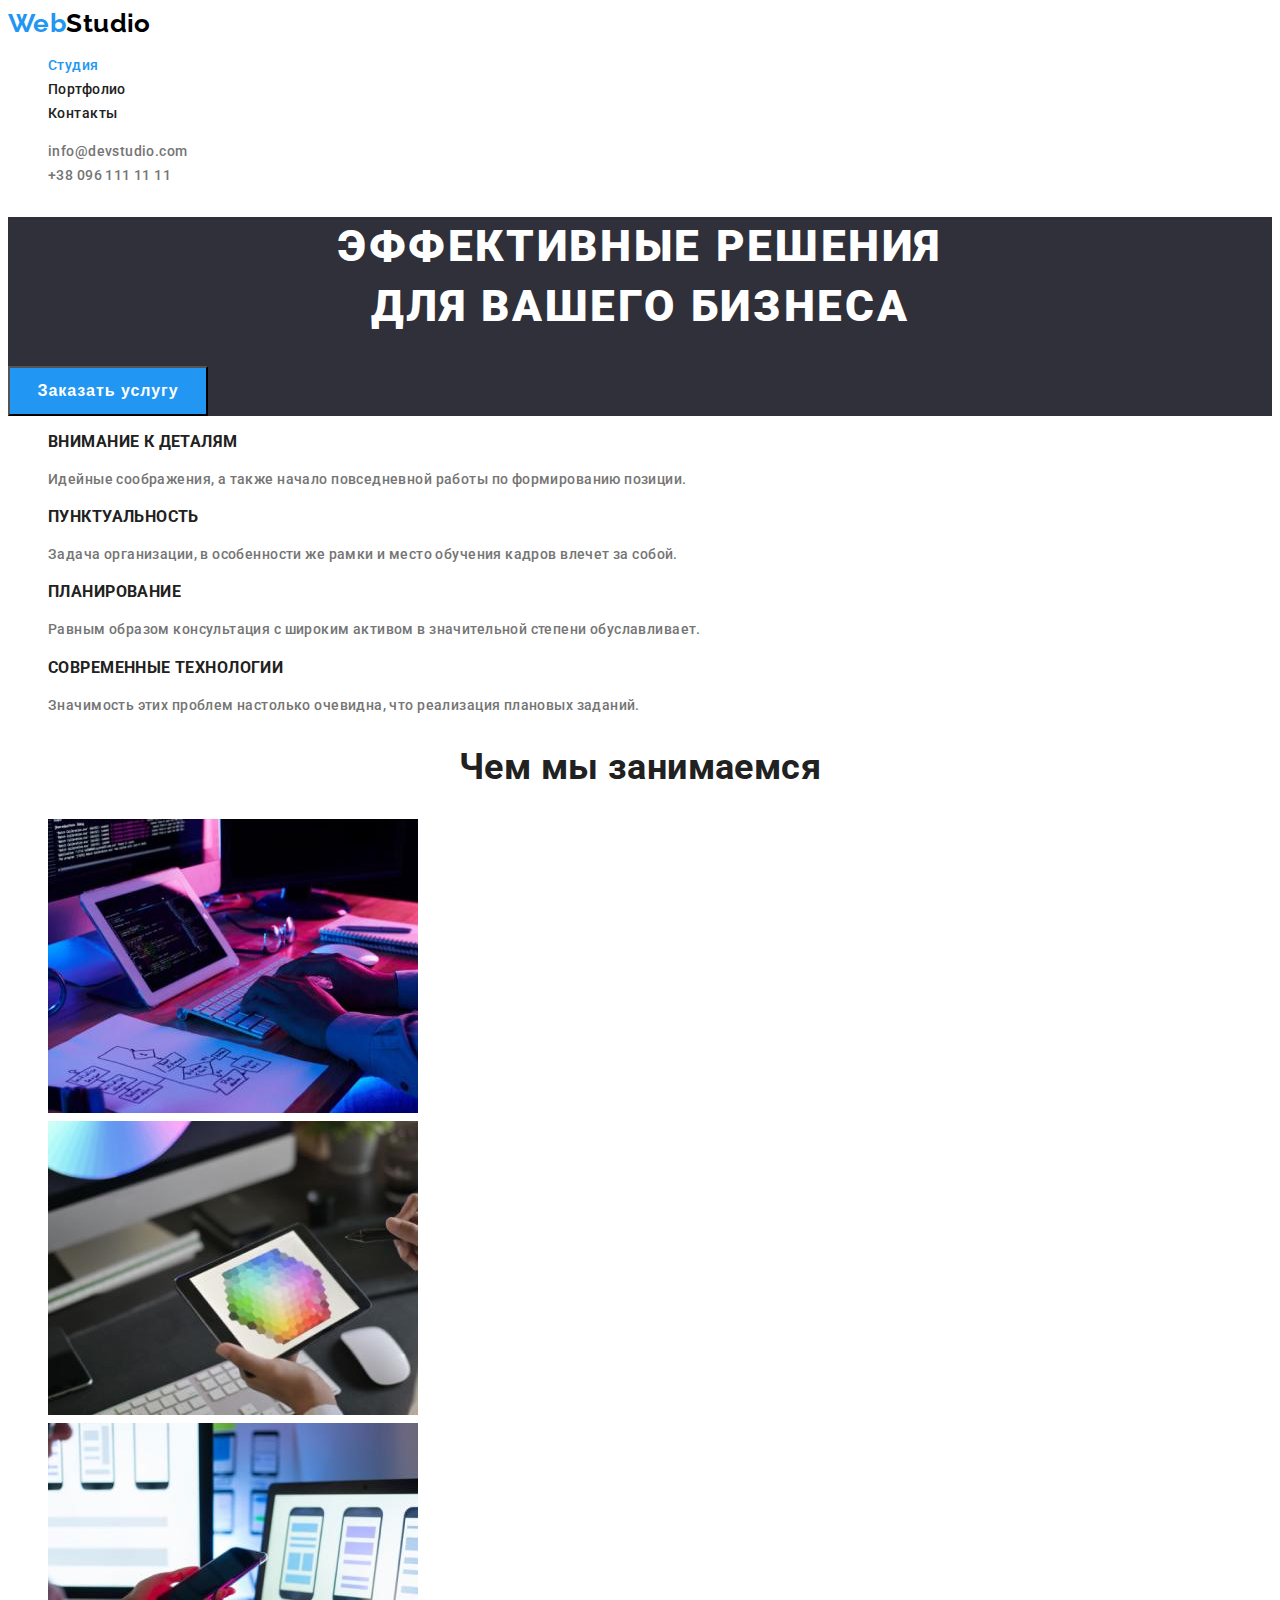
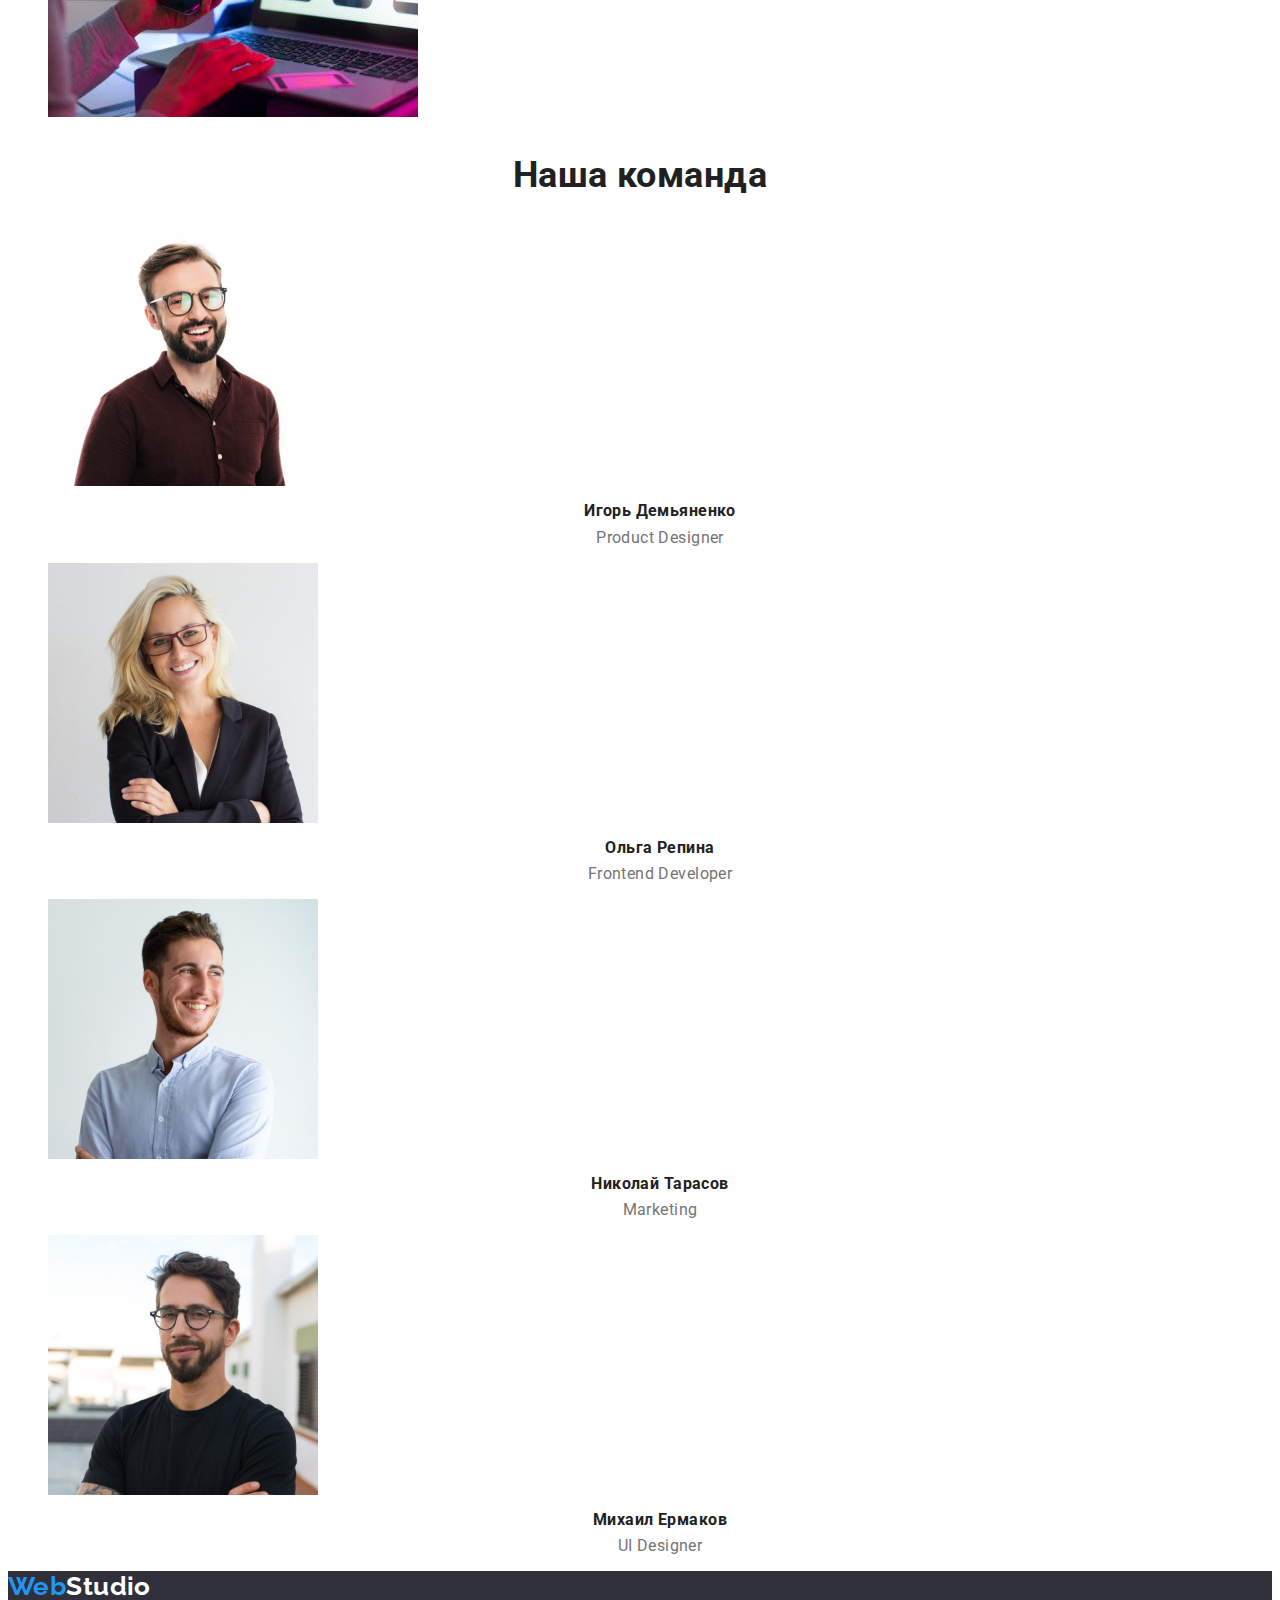
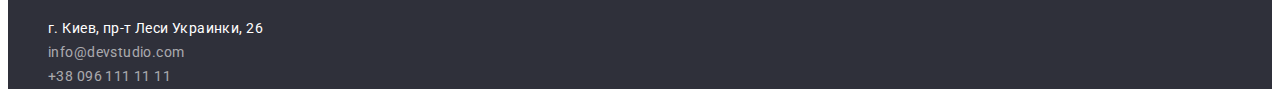
==== index.html @ 06930be5 "Added files from previous work" ====
<!DOCTYPE html>
<html lang="en">

<head>
    <meta charset="UTF-8" />
    <meta name="viewport" content="width=device-width, initial-scale=1.0"/>
    <title>Студия</title>
    <link rel="preconnect" href="https://fonts.googleapis.com">
    <link rel="preconnect" href="https://fonts.gstatic.com" crossorigin>
    <link href="https://fonts.googleapis.com/css2?family=Raleway:wght@700&family=Roboto:wght@400;500;700;900&display=swap"
        rel="stylesheet">
    <link rel="stylesheet" href="./css/styles.css" />
</head>

<body>
    <!-- Шапка сайта -->
    <header>
        <nav>
            <a href="./index.html" class="logo"><span class="first-part">Web</span>Studio</a>
    
    
            <ul class="list">
                <li><a href="./index.html" class="site-nav link current">Студия</a></li>
                <li> <a href="./portfolio.html" class="site-nav link">Портфолио</a></li>
                <li><a href="#" class="site-nav link">Контакты</a></li>
            </ul>
        </nav>
        <ul class="list">
            <li><a href="mailto:info@devstudio.com" class="link contacts">info@devstudio.com</a></li>
            <li><a href="tel:+380961111111" class="link contacts">+38 096 111 11 11</a></li>
        </ul>
    </header>

    <main>
        <!-- Заказать услугу -->
        <section class="hero">
            <h1 class="hero-title">Эффективные решения<br>для вашего бизнеса</h1>
            <button type="button" class="hero-button">Заказать услугу</button>
        </section>

        <!-- Преимущества -->
        <section>
            <h2 hidden class="section-title">Наши преимущества </h2>
            <ul class="list">
                <li>
                    <h3 class="benefit-title">Внимание к деталям</h3>
                    <p>
                        Идейные соображения, а также начало повседневной работы по формированию позиции.
                    </p>
                </li>
                <li>
                    <h3 class="benefit-title">Пунктуальность</h3>
                    <p>
                        Задача организации, в особенности же рамки и место обучения кадров влечет за собой.
                    </p>
                </li>
                <li>
                    <h3 class="benefit-title">Планирование</h3>
                    <p>
                        Равным образом консультация с широким активом в значительной степени обуславливает.
                    </p>
                </li>
                <li>
                    <h3 class="benefit-title">Современные технологии</h3>
                    <p>
                        Значимость этих проблем настолько очевидна, что реализация плановых заданий.
                    </p>
                </li>
            </ul>
        </section>

        <!-- Чем мы занимаемся -->
        <section>
            <h2 class="section-title">Чем мы занимаемся</h2>
            <ul class="list">
                <li>
                    <img src="./images/tablet.jpg" alt="Tablet and keyboard" width="370" />
                </li>
                <li>
                    <img src="./images/iphone.jpg" alt="Iphone and laptop" width="370" />
                </li>
                <li>
                    <img src="./images/ipad.jpg" alt="Ipad and pensil" width="370" />
                </li>
            </ul>
        </section>

        <!-- Наша команда -->
        <section>
            <h2 class="section-title">Наша команда</h2>
            <ul class="list">
                <li>
                    <img src="./images/ihor.jpg" alt="Product Designer" width="270"/>
                    <h3 class="teammate-title">Игорь Демьяненко</h3>
                    <p class="teammate-position">
                        Product Designer
                    </p>
                </li>
                <li>
                    <img src="./images/olha.jpg" alt="Frontend Developer" width="270"/>
                    <h3 class="teammate-title">Ольга Репина</h3>
                    <p class="teammate-position">
                        Frontend Developer
                    </p>
                </li>
                <li>
                    <img src="./images/nylolay.jpg" alt="Marketing" width="270"/>
                    <h3 class="teammate-title">Николай Тарасов</h3>
                    <p class="teammate-position">
                        Marketing
                    </p>
                </li>
                <li>
                    <img src="./images/mykhailo.jpg" alt="UI Designer" width="270"/>
                    <h3 class="teammate-title">Михаил Ермаков</h3>
                    <p class="teammate-position">
                        UI Designer
                    </p>
                </li>
            </ul>
        </section>
    </main>

    <!-- Футер -->
    <footer class="footer">
        <a href="./index.html" class="logo footer-logo"><span class="first-part">Web</span>Studio</a>
        <address>
            <ul class="list">
                <li><a href="https://goo.gl/maps/6iYoXaCGqueHrKsz9" target="_blank" rel="noreferrer noopener"
                        class="footer-address">г. Киев, пр-т Леси Украинки, 26</a></li>
                <li><a href="mailto:info@devstudio.com" class="link footer-contacts">info@devstudio.com</a></li>
                <li><a href="tel:+380961111111" class="link footer-contacts">+38 096 111 11 11</a></li>
            </ul>
        </address>
    </footer>
</body>
</html>
---- css/styles.css ----
:root {
  --primary-text-color: #757575;
  --title-text-color: #212121;
  --accent-color: #2196f3;
  --primary-white-color: #ffffff;
  --primary-black-color: #000000;
  --hero-footer-background: #2f303a;
  --main-titles-color: #212121;
}

body {
  background-color: var(--primary-white-color);
  color: var(--primary-text-color);
  font-family: Roboto, sans-serif;
  font-weight: 500;
  letter-spacing: 0.03em;
  font-size: 14px;
  line-height: 1.71;
}

/* Logo */

.logo {
  color: var(--primary-black-color);
  font-family: Raleway, sans-serif;
  font-weight: 700;
  font-size: 26px;
  line-height: 1.19;
  text-decoration: none;
}

.first-part {
  color: var(--accent-color);
}

/* Site nav */

.site-nav {
  color: var(--title-text-color);
  font-weight: 500;
  line-height: 1.33;
  text-decoration: none;
}

.link {
  text-decoration: none;
}

.link:hover,
.link:focus {
  color: var(--accent-color);
}

.link.current {
  color: var(--accent-color);
}

.list {
  list-style: none;
}

.contacts {
  color: var(--primary-text-color);
  line-height: 1.14;
}

/* Hero */

.hero {
  background-color: var(--hero-footer-background);
}

.hero-title {
  color: var(--primary-white-color);
  font-weight: 900;
  font-size: 44px;
  line-height: 1.36;
  text-align: center;
  letter-spacing: 0.06em;
  text-transform: uppercase;
}

.hero-button {
  background-color: var(--accent-color);
  color: var(--primary-white-color);
  margin: 0 auto;
  min-width: 200px;
  height: 50px;
  left: 700px;
  top: 430px;
  font-weight: 700;
  font-size: 16px;
  line-height: 1.87;
  align-items: center;
  letter-spacing: 0.06em;
  cursor: pointer;
}

/* Section */

.section-title {
  color: var(--main-titles-color);

  font-weight: 700;
  font-size: 36px;
  line-height: 1.16;
  text-align: center;
}

.section-description {
  font-size: 36px;
  line-height: 1.39;
}

.benefit-title {
  font-weight: 700;
  line-height: 1.14;
  text-transform: uppercase;
  color: var(--main-titles-color);
}

.teammate-title {
  font-size: 16px;
  line-height: 1.19px;
  text-align: center;
  color: var(--main-titles-color);
}

.teammate-position {
  font-weight: 400;
  font-size: 16px;
  line-height: 1.19;
  text-align: center;
}

/* Portfolio */

/* Cards filter buttons */
.filter-buttons {
  color: var(--title-text-color);
  background-color: var(--primary-white-color);
  font-size: 16px;
  line-height: 1.63;
  cursor: pointer;
}

.filter-buttons:hover,
.filter-buttons:focus {
  background-color: var(--accent-color);
  color: var(--primary-white-color);
}

/* Cards */

.cards-header {
  color: var(--title-text-color);
  font-weight: 700;
  font-size: 18px;
  line-height: 2;
  letter-spacing: 0.06em;
}

.cards-description {
  color: var(--primary-text-color);
  font-weight: 400;
  font-size: 16px;
  line-height: 1.87;
}

/* Footer */

.footer {
  background-color: var(--hero-footer-background);
}

.footer-logo {
  color: var(--primary-white-color);
}

.footer-address {
  color: var(--primary-white-color);
  font-weight: 400;
  font-style: normal;
  text-decoration: none;
}

.footer-contacts {
  color: rgba(255, 255, 255, 0.6);
  font-weight: 400;
  text-decoration: none;
  font-style: normal;
}
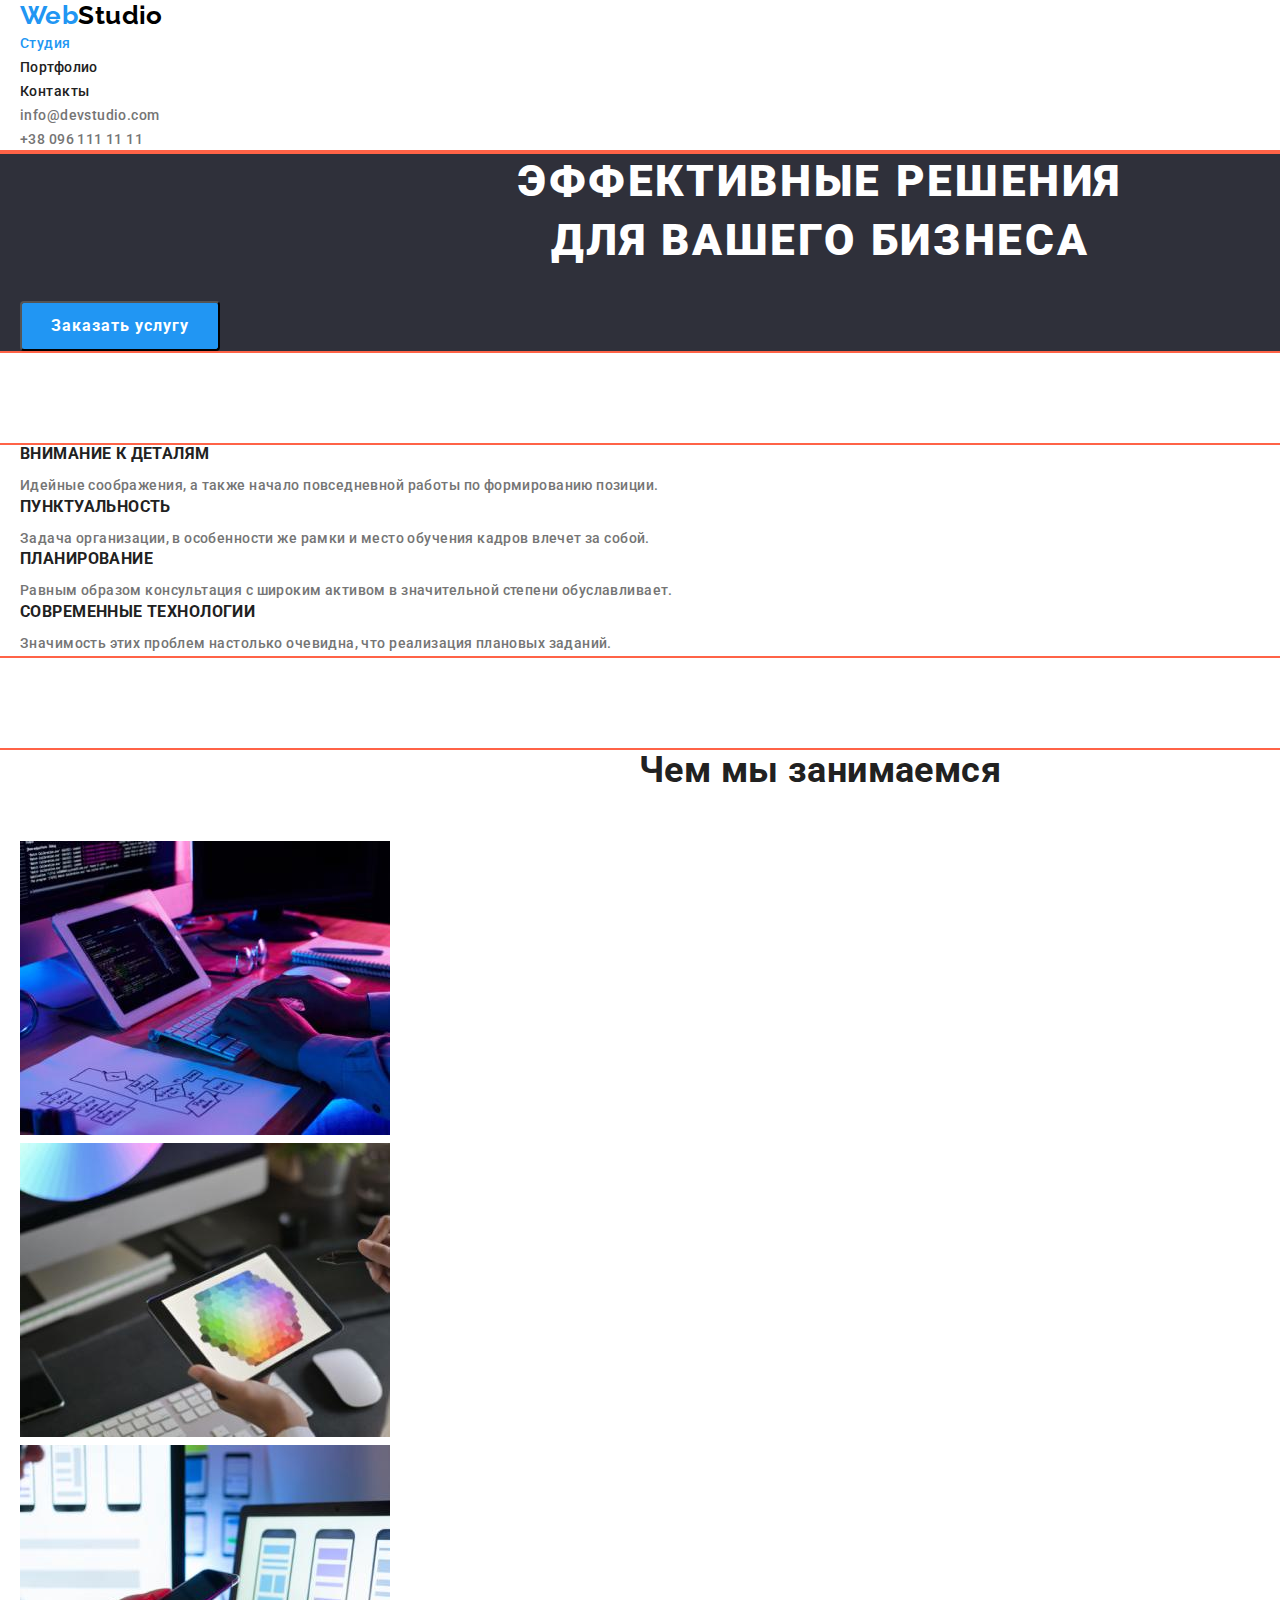
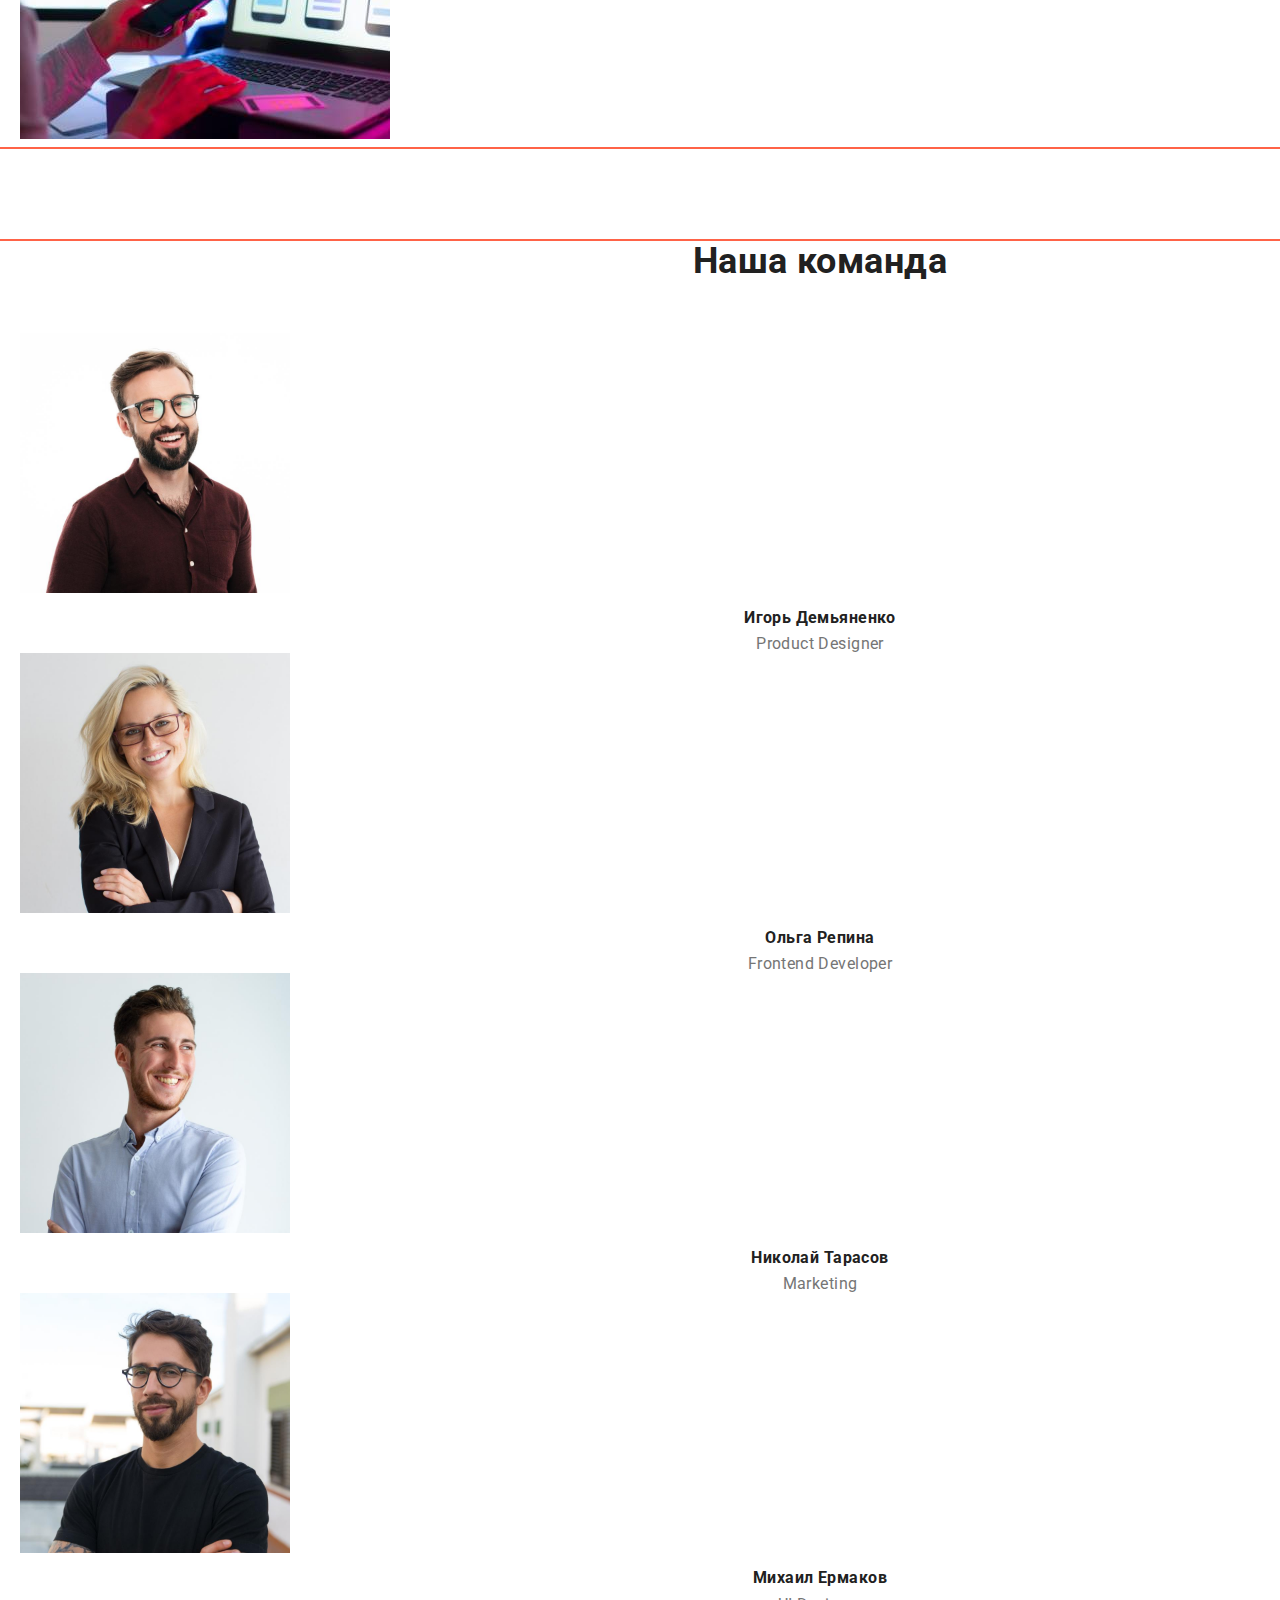
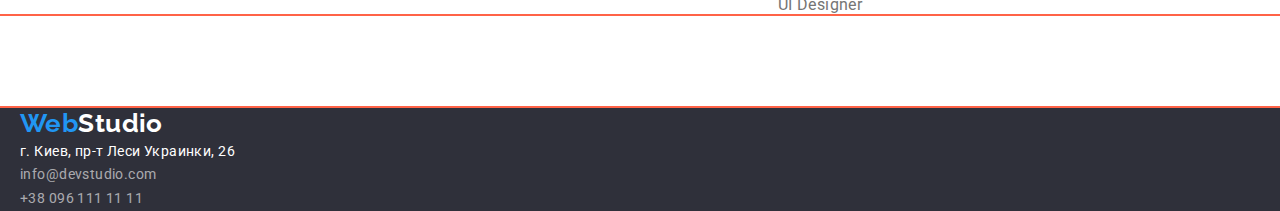
==== commit 5323e7d6: "Блочная модель" ====
--- a/index.html
+++ b/index.html
@@ -7,17 +7,20 @@
     <title>Студия</title>
     <link rel="preconnect" href="https://fonts.googleapis.com">
     <link rel="preconnect" href="https://fonts.gstatic.com" crossorigin>
-    <link href="https://fonts.googleapis.com/css2?family=Raleway:wght@700&family=Roboto:wght@400;500;700;900&display=swap"
-        rel="stylesheet">
+    <link href="https://fonts.googleapis.com/css2?family=Raleway:wght@700&family=Roboto:wght@400;500;700;900&display=swap" rel="stylesheet">
+    <link rel="stylesheet" href="https://cdnjs.cloudflare.com/ajax/libs/modern-normalize/1.1.0/modern-normalize.min.css"
+        integrity="sha512-wpPYUAdjBVSE4KJnH1VR1HeZfpl1ub8YT/NKx4PuQ5NmX2tKuGu6U/JRp5y+Y8XG2tV+wKQpNHVUX03MfMFn9Q=="
+        crossorigin="anonymous" referrerpolicy="no-referrer" />
+    <link rel="stylesheet" href="./css/modern-normalize.css" />
     <link rel="stylesheet" href="./css/styles.css" />
 </head>
 
 <body>
     <!-- Шапка сайта -->
     <header>
+        <div class="container">
         <nav>
             <a href="./index.html" class="logo"><span class="first-part">Web</span>Studio</a>
-    
     
             <ul class="list">
                 <li><a href="./index.html" class="site-nav link current">Студия</a></li>
@@ -29,109 +32,120 @@
             <li><a href="mailto:info@devstudio.com" class="link contacts">info@devstudio.com</a></li>
             <li><a href="tel:+380961111111" class="link contacts">+38 096 111 11 11</a></li>
         </ul>
+        </div>
     </header>
 
     <main>
         <!-- Заказать услугу -->
-        <section class="hero">
-            <h1 class="hero-title">Эффективные решения<br>для вашего бизнеса</h1>
-            <button type="button" class="hero-button">Заказать услугу</button>
+        <section class="section hero">
+            <div class="container">
+                <h1 class="hero-title">Эффективные решения<br>для вашего бизнеса</h1>
+                <button type="button" class="hero-button">Заказать услугу</button>
+            </div>
         </section>
 
         <!-- Преимущества -->
-        <section>
-            <h2 hidden class="section-title">Наши преимущества </h2>
-            <ul class="list">
-                <li>
-                    <h3 class="benefit-title">Внимание к деталям</h3>
-                    <p>
-                        Идейные соображения, а также начало повседневной работы по формированию позиции.
-                    </p>
-                </li>
-                <li>
-                    <h3 class="benefit-title">Пунктуальность</h3>
-                    <p>
-                        Задача организации, в особенности же рамки и место обучения кадров влечет за собой.
-                    </p>
-                </li>
-                <li>
-                    <h3 class="benefit-title">Планирование</h3>
-                    <p>
-                        Равным образом консультация с широким активом в значительной степени обуславливает.
-                    </p>
-                </li>
-                <li>
-                    <h3 class="benefit-title">Современные технологии</h3>
-                    <p>
-                        Значимость этих проблем настолько очевидна, что реализация плановых заданий.
-                    </p>
-                </li>
-            </ul>
+        <section class="section">
+            <div class="container">
+                <h2 hidden class="section-title">Наши преимущества </h2>
+                <ul class="list">
+                    <li>
+                        <h3 class="benefit-title">Внимание к деталям</h3>
+                        <p>
+                            Идейные соображения, а также начало повседневной работы по формированию позиции.
+                        </p>
+                    </li>
+                    <li>
+                        <h3 class="benefit-title">Пунктуальность</h3>
+                        <p>
+                            Задача организации, в особенности же рамки и место обучения кадров влечет за собой.
+                        </p>
+                    </li>
+                    <li>
+                        <h3 class="benefit-title">Планирование</h3>
+                        <p>
+                            Равным образом консультация с широким активом в значительной степени обуславливает.
+                        </p>
+                    </li>
+                    <li>
+                        <h3 class="benefit-title">Современные технологии</h3>
+                        <p>
+                            Значимость этих проблем настолько очевидна, что реализация плановых заданий.
+                        </p>
+                    </li>
+                </ul>
+            </div>
         </section>
 
         <!-- Чем мы занимаемся -->
-        <section>
-            <h2 class="section-title">Чем мы занимаемся</h2>
-            <ul class="list">
-                <li>
-                    <img src="./images/tablet.jpg" alt="Tablet and keyboard" width="370" />
-                </li>
-                <li>
-                    <img src="./images/iphone.jpg" alt="Iphone and laptop" width="370" />
-                </li>
-                <li>
-                    <img src="./images/ipad.jpg" alt="Ipad and pensil" width="370" />
-                </li>
-            </ul>
+        <section class="section">
+            <div class="container">
+                <h2 class="section-title">Чем мы занимаемся</h2>
+                <ul class="list">
+                    <li>
+                        <img src="./images/tablet.jpg" alt="Tablet and keyboard" width="370" />
+                    </li>
+                    <li>
+                        <img src="./images/iphone.jpg" alt="Iphone and laptop" width="370" />
+                    </li>
+                    <li>
+                        <img src="./images/ipad.jpg" alt="Ipad and pensil" width="370" />
+                    </li>
+                </ul>
+            </div>
         </section>
 
         <!-- Наша команда -->
-        <section>
-            <h2 class="section-title">Наша команда</h2>
-            <ul class="list">
-                <li>
-                    <img src="./images/ihor.jpg" alt="Product Designer" width="270"/>
-                    <h3 class="teammate-title">Игорь Демьяненко</h3>
-                    <p class="teammate-position">
-                        Product Designer
-                    </p>
-                </li>
-                <li>
-                    <img src="./images/olha.jpg" alt="Frontend Developer" width="270"/>
-                    <h3 class="teammate-title">Ольга Репина</h3>
-                    <p class="teammate-position">
-                        Frontend Developer
-                    </p>
-                </li>
-                <li>
-                    <img src="./images/nylolay.jpg" alt="Marketing" width="270"/>
-                    <h3 class="teammate-title">Николай Тарасов</h3>
-                    <p class="teammate-position">
-                        Marketing
-                    </p>
-                </li>
-                <li>
-                    <img src="./images/mykhailo.jpg" alt="UI Designer" width="270"/>
-                    <h3 class="teammate-title">Михаил Ермаков</h3>
-                    <p class="teammate-position">
-                        UI Designer
-                    </p>
-                </li>
-            </ul>
+        <section class="section">
+            <div class="container">
+                <h2 class="section-title">Наша команда</h2>
+                <ul class="list">
+                    <li>
+                        <img src="./images/ihor.jpg" alt="Product Designer" width="270"/>
+                        <h3 class="teammate-title">Игорь Демьяненко</h3>
+                        <p class="teammate-position">
+                            Product Designer
+                        </p>
+                    </li>
+                    <li>
+                        <img src="./images/olha.jpg" alt="Frontend Developer" width="270"/>
+                        <h3 class="teammate-title">Ольга Репина</h3>
+                        <p class="teammate-position">
+                            Frontend Developer
+                        </p>
+                    </li>
+                    <li>
+                        <img src="./images/nylolay.jpg" alt="Marketing" width="270"/>
+                        <h3 class="teammate-title">Николай Тарасов</h3>
+                        <p class="teammate-position">
+                            Marketing
+                        </p>
+                    </li>
+                    <li>
+                        <img src="./images/mykhailo.jpg" alt="UI Designer" width="270"/>
+                        <h3 class="teammate-title">Михаил Ермаков</h3>
+                        <p class="teammate-position">
+                            UI Designer
+                        </p>
+                    </li>
+                </ul>
+            </div>
         </section>
     </main>
 
     <!-- Футер -->
     <footer class="footer">
-        <a href="./index.html" class="logo footer-logo"><span class="first-part">Web</span>Studio</a>
-        <address>
-            <ul class="list">
-                <li><a href="https://goo.gl/maps/6iYoXaCGqueHrKsz9" target="_blank" rel="noreferrer noopener"
-                        class="footer-address">г. Киев, пр-т Леси Украинки, 26</a></li>
-                <li><a href="mailto:info@devstudio.com" class="link footer-contacts">info@devstudio.com</a></li>
-                <li><a href="tel:+380961111111" class="link footer-contacts">+38 096 111 11 11</a></li>
-            </ul>
-        </address>
+        <div class="container">
+            <a href="./index.html" class="logo footer-logo"><span class="first-part">Web</span>Studio</a>
+            <address>
+                <ul class="list">
+                    <li><a href="https://goo.gl/maps/6iYoXaCGqueHrKsz9" target="_blank" rel="noreferrer noopener"
+                            class="footer-address">г. Киев, пр-т Леси Украинки, 26</a></li>
+                    <li><a href="mailto:info@devstudio.com" class="link footer-contacts">info@devstudio.com</a></li>
+                    <li><a href="tel:+380961111111" class="link footer-contacts">+38 096 111 11 11</a></li>
+                </ul>
+            </address>
+        </div>
     </footer>
 </body>
 </html>--- a/css/styles.css
+++ b/css/styles.css
@@ -18,6 +18,15 @@
   line-height: 1.71;
 }
 
+.container {
+  margin-left: auto;
+  margin-right: auto;
+  width: 1640px;
+  padding-left: 20px;
+  padding-right: 20px;
+  outline: 2px solid tomato;
+}
+
 /* Logo */
 
 .logo {
@@ -57,6 +66,13 @@
 
 .list {
   list-style: none;
+  padding: 0px;
+  margin: 0px;
+}
+
+.list p {
+  margin-top: 0px;
+  margin-bottom: 0px;
 }
 
 .contacts {
@@ -66,11 +82,17 @@
 
 /* Hero */
 
+.section {
+  margin-bottom: 94px;
+}
+
 .hero {
   background-color: var(--hero-footer-background);
 }
 
 .hero-title {
+  margin-top: 0px;
+  margin-bottom: 30px;
   color: var(--primary-white-color);
   font-weight: 900;
   font-size: 44px;
@@ -81,26 +103,33 @@
 }
 
 .hero-button {
+  display: inline-block;
   background-color: var(--accent-color);
   color: var(--primary-white-color);
   margin: 0 auto;
   min-width: 200px;
   height: 50px;
-  left: 700px;
-  top: 430px;
+  /* left: 700px; */
+  /* top: 430px; */
   font-weight: 700;
   font-size: 16px;
   line-height: 1.87;
   align-items: center;
   letter-spacing: 0.06em;
   cursor: pointer;
+  border-radius: 4px;
+}
+
+.hero-button:hover,
+.hero-button:focus {
+  background-color: #188ce8;
 }
 
 /* Section */
 
 .section-title {
   color: var(--main-titles-color);
-
+  margin-bottom: 50px;
   font-weight: 700;
   font-size: 36px;
   line-height: 1.16;
@@ -113,6 +142,8 @@
 }
 
 .benefit-title {
+  margin-top: 0px;
+  margin-bottom: 10px;
   font-weight: 700;
   line-height: 1.14;
   text-transform: uppercase;
@@ -142,6 +173,8 @@
   font-size: 16px;
   line-height: 1.63;
   cursor: pointer;
+  border-color: #ffffff;
+  border: #ffffff;
 }
 
 .filter-buttons:hover,
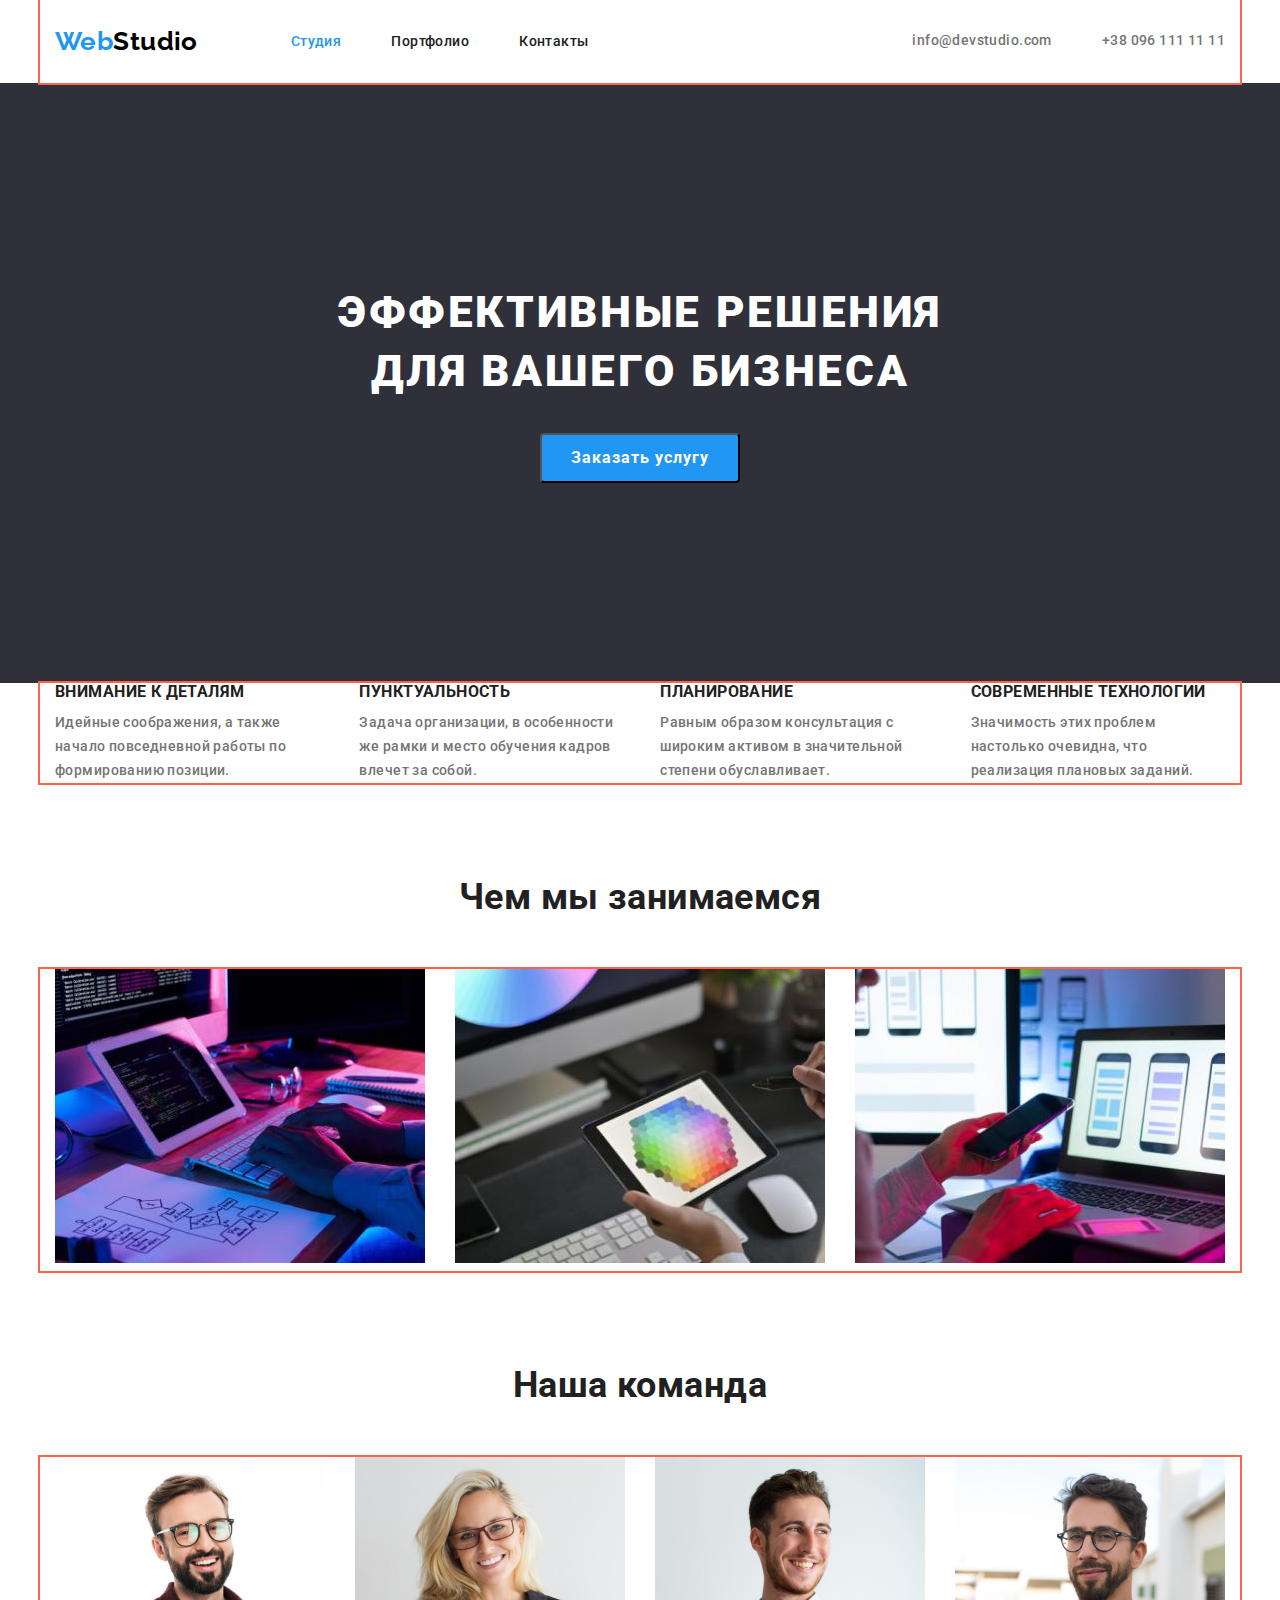
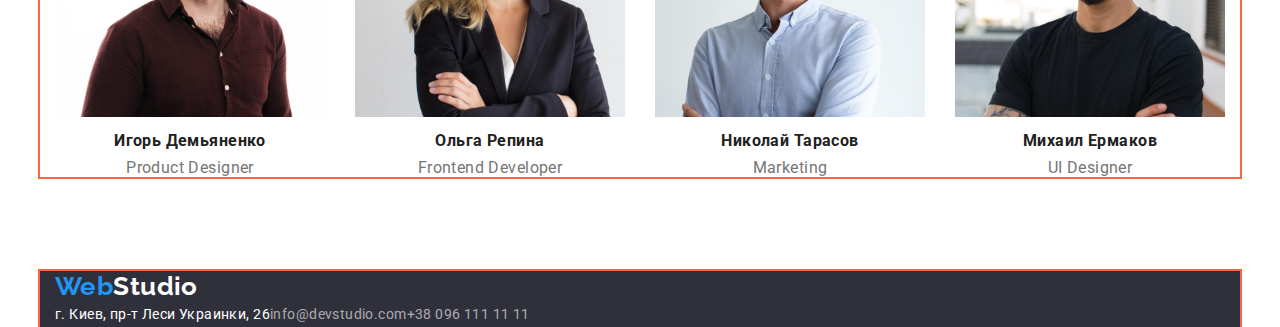
==== commit 9401ad48: "Flexbox (part 1)" ====
--- a/index.html
+++ b/index.html
@@ -18,19 +18,19 @@
 <body>
     <!-- Шапка сайта -->
     <header>
-        <div class="container">
-        <nav>
+        <div class="container list">
+        <nav class="nav">
             <a href="./index.html" class="logo"><span class="first-part">Web</span>Studio</a>
     
             <ul class="list">
-                <li><a href="./index.html" class="site-nav link current">Студия</a></li>
-                <li> <a href="./portfolio.html" class="site-nav link">Портфолио</a></li>
-                <li><a href="#" class="site-nav link">Контакты</a></li>
+                <li class="item"><a href="./index.html" class="site-nav link current">Студия</a></li>
+                <li class="item"> <a href="./portfolio.html" class="site-nav link">Портфолио</a></li>
+                <li class="item"><a href="#" class="site-nav link">Контакты</a></li>
             </ul>
         </nav>
-        <ul class="list">
-            <li><a href="mailto:info@devstudio.com" class="link contacts">info@devstudio.com</a></li>
-            <li><a href="tel:+380961111111" class="link contacts">+38 096 111 11 11</a></li>
+        <ul class="list auth-nav">
+            <li class="item"><a href="mailto:info@devstudio.com" class="link contacts">info@devstudio.com</a></li>
+            <li class="item"><a href="tel:+380961111111" class="link contacts">+38 096 111 11 11</a></li>
         </ul>
         </div>
     </header>
@@ -38,10 +38,10 @@
     <main>
         <!-- Заказать услугу -->
         <section class="section hero">
-            <div class="container">
+            <!-- <div class="container"> -->
                 <h1 class="hero-title">Эффективные решения<br>для вашего бизнеса</h1>
                 <button type="button" class="hero-button">Заказать услугу</button>
-            </div>
+            <!-- </div> -->
         </section>
 
         <!-- Преимущества -->
@@ -49,25 +49,25 @@
             <div class="container">
                 <h2 hidden class="section-title">Наши преимущества </h2>
                 <ul class="list">
-                    <li>
+                    <li class="content">
                         <h3 class="benefit-title">Внимание к деталям</h3>
                         <p>
                             Идейные соображения, а также начало повседневной работы по формированию позиции.
                         </p>
                     </li>
-                    <li>
+                    <li class="content">
                         <h3 class="benefit-title">Пунктуальность</h3>
                         <p>
                             Задача организации, в особенности же рамки и место обучения кадров влечет за собой.
                         </p>
                     </li>
-                    <li>
+                    <li class="content">
                         <h3 class="benefit-title">Планирование</h3>
                         <p>
                             Равным образом консультация с широким активом в значительной степени обуславливает.
                         </p>
                     </li>
-                    <li>
+                    <li class="content">
                         <h3 class="benefit-title">Современные технологии</h3>
                         <p>
                             Значимость этих проблем настолько очевидна, что реализация плановых заданий.
@@ -79,63 +79,63 @@
 
         <!-- Чем мы занимаемся -->
         <section class="section">
-            <div class="container">
-                <h2 class="section-title">Чем мы занимаемся</h2>
-                <ul class="list">
-                    <li>
-                        <img src="./images/tablet.jpg" alt="Tablet and keyboard" width="370" />
-                    </li>
-                    <li>
-                        <img src="./images/iphone.jpg" alt="Iphone and laptop" width="370" />
-                    </li>
-                    <li>
-                        <img src="./images/ipad.jpg" alt="Ipad and pensil" width="370" />
-                    </li>
-                </ul>
-            </div>
+            <h2 class="section-title">Чем мы занимаемся</h2>
+                <div class="container">
+                    <ul class="list">
+                        <li class="flex-element">
+                            <img src="./images/tablet.jpg" alt="Tablet and keyboard" width="370" height="294" />
+                        </li>
+                        <li class="flex-element">
+                            <img src="./images/iphone.jpg" alt="Iphone and laptop" width="370" height="294" />
+                        </li>
+                        <li class="flex-element">
+                            <img src="./images/ipad.jpg" alt="Ipad and pensil" width="370" height="294" />
+                        </li>
+                    </ul>
+                </div>
         </section>
 
         <!-- Наша команда -->
         <section class="section">
-            <div class="container">
-                <h2 class="section-title">Наша команда</h2>
-                <ul class="list">
-                    <li>
-                        <img src="./images/ihor.jpg" alt="Product Designer" width="270"/>
-                        <h3 class="teammate-title">Игорь Демьяненко</h3>
-                        <p class="teammate-position">
-                            Product Designer
-                        </p>
-                    </li>
-                    <li>
-                        <img src="./images/olha.jpg" alt="Frontend Developer" width="270"/>
-                        <h3 class="teammate-title">Ольга Репина</h3>
-                        <p class="teammate-position">
-                            Frontend Developer
-                        </p>
-                    </li>
-                    <li>
-                        <img src="./images/nylolay.jpg" alt="Marketing" width="270"/>
-                        <h3 class="teammate-title">Николай Тарасов</h3>
-                        <p class="teammate-position">
-                            Marketing
-                        </p>
-                    </li>
-                    <li>
-                        <img src="./images/mykhailo.jpg" alt="UI Designer" width="270"/>
-                        <h3 class="teammate-title">Михаил Ермаков</h3>
-                        <p class="teammate-position">
-                            UI Designer
-                        </p>
-                    </li>
-                </ul>
-            </div>
+            <h2 class="section-title">Наша команда</h2>
+                <div class="container size">
+                    <ul class="list">
+                        <li class="content">
+                            <img src="./images/ihor.jpg" alt="Product Designer" width="270"/>
+                            <h3 class="teammate-title">Игорь Демьяненко</h3>
+                            <p class="teammate-position">
+                                Product Designer
+                            </p>
+                        </li>
+                        <li class="content">
+                            <img src="./images/olha.jpg" alt="Frontend Developer" width="270"/>
+                            <h3 class="teammate-title">Ольга Репина</h3>
+                            <p class="teammate-position">
+                                Frontend Developer
+                            </p>
+                        </li>
+                        <li class="content">
+                            <img src="./images/nylolay.jpg" alt="Marketing" width="270"/>
+                            <h3 class="teammate-title">Николай Тарасов</h3>
+                            <p class="teammate-position">
+                                Marketing
+                            </p>
+                        </li>
+                        <li class="content">
+                            <img src="./images/mykhailo.jpg" alt="UI Designer" width="270"/>
+                            <h3 class="teammate-title">Михаил Ермаков</h3>
+                            <p class="teammate-position">
+                                UI Designer
+                            </p>
+                        </li>
+                    </ul>
+                </div>
         </section>
     </main>
 
     <!-- Футер -->
-    <footer class="footer">
-        <div class="container">
+    <footer>
+        <div class="container footer">
             <a href="./index.html" class="logo footer-logo"><span class="first-part">Web</span>Studio</a>
             <address>
                 <ul class="list">
--- a/css/styles.css
+++ b/css/styles.css
@@ -16,20 +16,33 @@
   letter-spacing: 0.03em;
   font-size: 14px;
   line-height: 1.71;
+  /* width: 1230px; */
+}
+
+.list {
+  display: flex;
+  list-style: none;
+  padding: 0px;
+  margin: 0px;
 }
 
 .container {
+  /* display: flex; */
+  align-items: center;
   margin-left: auto;
   margin-right: auto;
-  width: 1640px;
-  padding-left: 20px;
-  padding-right: 20px;
+  width: 1200px;
+  padding-left: 15px;
+  padding-right: 15px;
   outline: 2px solid tomato;
 }
 
 /* Logo */
 
 .logo {
+  margin-right: 93px;
+  /* margin-left: 15px; */
+
   color: var(--primary-black-color);
   font-family: Raleway, sans-serif;
   font-weight: 700;
@@ -44,13 +57,26 @@
 
 /* Site nav */
 
+.nav {
+  display: flex;
+  align-items: center;
+}
+
 .site-nav {
+  display: inline-block;
+  padding-top: 32px;
+  padding-bottom: 32px;
+
   color: var(--title-text-color);
   font-weight: 500;
   line-height: 1.33;
   text-decoration: none;
 }
 
+.auth-nav {
+  margin-left: auto;
+  align-items: center;
+}
 .link {
   text-decoration: none;
 }
@@ -64,60 +90,69 @@
   color: var(--accent-color);
 }
 
-.list {
-  list-style: none;
-  padding: 0px;
-  margin: 0px;
-}
-
 .list p {
   margin-top: 0px;
   margin-bottom: 0px;
 }
 
+.list .item:not(:last-child) {
+  margin-right: 50px;
+}
+
 .contacts {
   color: var(--primary-text-color);
   line-height: 1.14;
+  padding-top: 32px;
+  padding-bottom: 32px;
+}
+
+.auth-nav .item:not(:last-child) {
+  margin-right: 50px;
 }
 
 /* Hero */
 
 .section {
-  margin-bottom: 94px;
+  padding-bottom: 94px;
+  /* text-align: center; */
 }
 
 .hero {
   background-color: var(--hero-footer-background);
+  /* width: 1230px; */
+  height: 600px;
+  text-align: center;
 }
 
 .hero-title {
-  margin-top: 0px;
+  display: inline-block;
+  margin-top: 200px;
   margin-bottom: 30px;
+
+  min-width: 696px;
+  height: 120px;
+
   color: var(--primary-white-color);
   font-weight: 900;
   font-size: 44px;
   line-height: 1.36;
-  text-align: center;
   letter-spacing: 0.06em;
   text-transform: uppercase;
 }
 
 .hero-button {
-  display: inline-block;
+  display: block;
   background-color: var(--accent-color);
   color: var(--primary-white-color);
-  margin: 0 auto;
   min-width: 200px;
   height: 50px;
-  /* left: 700px; */
-  /* top: 430px; */
   font-weight: 700;
   font-size: 16px;
   line-height: 1.87;
-  align-items: center;
   letter-spacing: 0.06em;
   cursor: pointer;
   border-radius: 4px;
+  margin: 0px auto;
 }
 
 .hero-button:hover,
@@ -129,7 +164,10 @@
 
 .section-title {
   color: var(--main-titles-color);
+  margin-top: 0;
   margin-bottom: 50px;
+  margin-left: 0;
+  margin-right: 0;
   font-weight: 700;
   font-size: 36px;
   line-height: 1.16;
@@ -150,6 +188,18 @@
   color: var(--main-titles-color);
 }
 
+.list .content:not(:last-child) {
+  margin-right: 30px;
+}
+
+.flex-element {
+  margin-right: 30px;
+}
+
+.flex-element:nth-child(3n) {
+  margin-right: 0;
+}
+
 .teammate-title {
   font-size: 16px;
   line-height: 1.19px;
@@ -167,6 +217,42 @@
 /* Portfolio */
 
 /* Cards filter buttons */
+
+.portfolio-container {
+  width: 1200px;
+  padding-left: 15px;
+  padding-right: 15px;
+  margin-left: auto;
+  margin-right: auto;
+  outline: 2px solid tomato;
+}
+
+.portfolio-flex-container {
+  display: flex;
+  flex-wrap: wrap;
+  /* background-color: teal; */
+  /* margin: -15px; */
+}
+.portfolio-flex-element {
+  /* calc((100% - кол-во маржинов в строке * значение маржина) / кол-во элементов в строке */
+
+  width: calc((100% - 60px) / 3);
+  /* margin-right: 30px; */
+  /* margin-bottom: 30px; */
+
+  /* background-color: tomato; */
+
+  /* margin-right: 30px; */
+  /* margin-bottom: 30px; */
+}
+.portfolio-flex-element:not(:nth-child(3n)) {
+  margin-right: 30px;
+}
+
+.portfolio-flex-element:not(:nth-last-child(-n + 3)) {
+  margin-bottom: 30px;
+}
+
 .filter-buttons {
   color: var(--title-text-color);
   background-color: var(--primary-white-color);
@@ -204,6 +290,7 @@
 
 .footer {
   background-color: var(--hero-footer-background);
+  flex-direction: column;
 }
 
 .footer-logo {
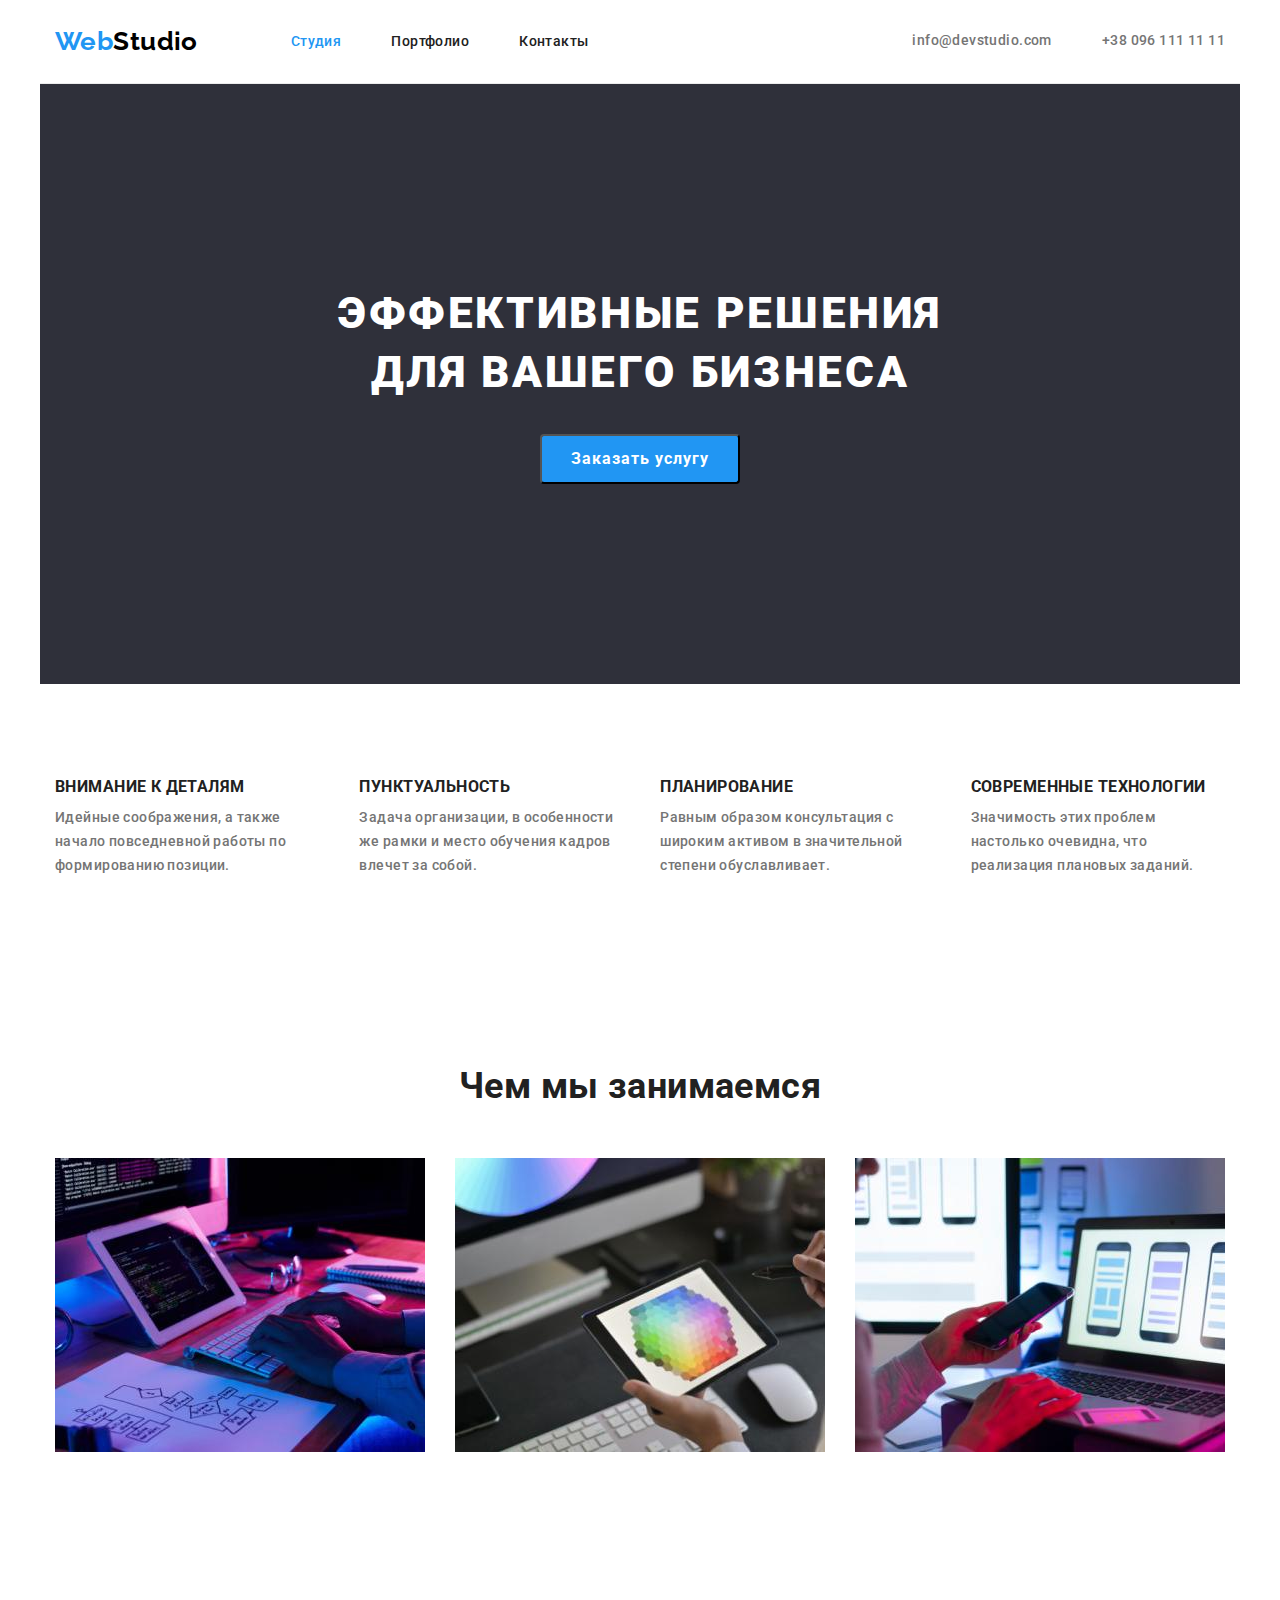
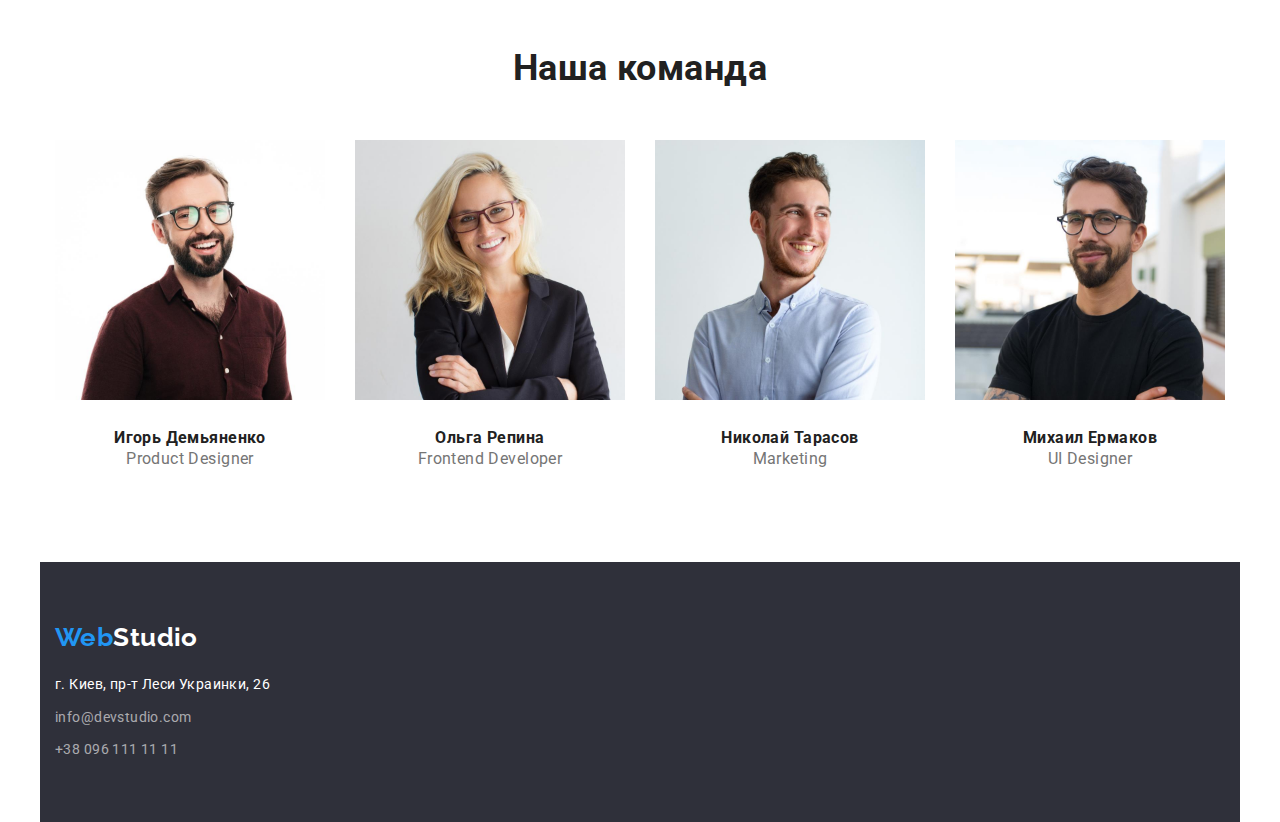
==== commit 59807679: "Flexbox (part2)" ====
--- a/index.html
+++ b/index.html
@@ -18,26 +18,26 @@
 <body>
     <!-- Шапка сайта -->
     <header>
-        <div class="container list">
-        <nav class="nav">
-            <a href="./index.html" class="logo"><span class="first-part">Web</span>Studio</a>
+        <div class="container list header-border-bottom-line">
+            <nav class="nav">
+                <a href="./index.html" class="logo"><span class="first-part">Web</span>Studio</a>
     
-            <ul class="list">
-                <li class="item"><a href="./index.html" class="site-nav link current">Студия</a></li>
-                <li class="item"> <a href="./portfolio.html" class="site-nav link">Портфолио</a></li>
-                <li class="item"><a href="#" class="site-nav link">Контакты</a></li>
+                <ul class="list">
+                    <li class="item"><a href="./index.html" class="site-nav link current">Студия</a></li>
+                    <li class="item"> <a href="./portfolio.html" class="site-nav link">Портфолио</a></li>
+                    <li class="item"><a href="#" class="site-nav link">Контакты</a></li>
+                </ul>
+            </nav>
+            <ul class="list auth-nav">
+                <li class="item"><a href="mailto:info@devstudio.com" class="link contacts">info@devstudio.com</a></li>
+                <li class="item"><a href="tel:+380961111111" class="link contacts">+38 096 111 11 11</a></li>
             </ul>
-        </nav>
-        <ul class="list auth-nav">
-            <li class="item"><a href="mailto:info@devstudio.com" class="link contacts">info@devstudio.com</a></li>
-            <li class="item"><a href="tel:+380961111111" class="link contacts">+38 096 111 11 11</a></li>
-        </ul>
         </div>
     </header>
 
     <main>
         <!-- Заказать услугу -->
-        <section class="section hero">
+        <section class="hero">
             <!-- <div class="container"> -->
                 <h1 class="hero-title">Эффективные решения<br>для вашего бизнеса</h1>
                 <button type="button" class="hero-button">Заказать услугу</button>
@@ -134,18 +134,16 @@
     </main>
 
     <!-- Футер -->
-    <footer>
-        <div class="container footer">
-            <a href="./index.html" class="logo footer-logo"><span class="first-part">Web</span>Studio</a>
+    <footer class="footer">
+            <a href="./index.html" class="footer-logo"><span class="first-part">Web</span>Studio</a>
             <address>
-                <ul class="list">
-                    <li><a href="https://goo.gl/maps/6iYoXaCGqueHrKsz9" target="_blank" rel="noreferrer noopener"
+                <ul class="footer-list">
+                    <li class="item"><a href="https://goo.gl/maps/6iYoXaCGqueHrKsz9" target="_blank" rel="noreferrer noopener"
                             class="footer-address">г. Киев, пр-т Леси Украинки, 26</a></li>
-                    <li><a href="mailto:info@devstudio.com" class="link footer-contacts">info@devstudio.com</a></li>
-                    <li><a href="tel:+380961111111" class="link footer-contacts">+38 096 111 11 11</a></li>
+                    <li class="item"><a href="mailto:info@devstudio.com" class="link footer-contacts">info@devstudio.com</a></li>
+                    <li class="item last"><a href="tel:+380961111111" class="link footer-contacts">+38 096 111 11 11</a></li>
                 </ul>
             </address>
-        </div>
     </footer>
 </body>
 </html>--- a/css/styles.css
+++ b/css/styles.css
@@ -16,7 +16,6 @@
   letter-spacing: 0.03em;
   font-size: 14px;
   line-height: 1.71;
-  /* width: 1230px; */
 }
 
 .list {
@@ -27,21 +26,19 @@
 }
 
 .container {
-  /* display: flex; */
   align-items: center;
   margin-left: auto;
   margin-right: auto;
   width: 1200px;
   padding-left: 15px;
   padding-right: 15px;
-  outline: 2px solid tomato;
+  /* outline: 2px solid tomato; */
 }
 
 /* Logo */
 
 .logo {
   margin-right: 93px;
-  /* margin-left: 15px; */
 
   color: var(--primary-black-color);
   font-family: Raleway, sans-serif;
@@ -110,18 +107,25 @@
   margin-right: 50px;
 }
 
+.header-border-bottom-line {
+  border-bottom: solid 1px;
+  border-bottom-color: #ececec;
+}
+
 /* Hero */
 
 .section {
+  padding-top: 94px;
   padding-bottom: 94px;
-  /* text-align: center; */
 }
 
 .hero {
   background-color: var(--hero-footer-background);
-  /* width: 1230px; */
+  width: 1200px;
   height: 600px;
   text-align: center;
+  margin-right: auto;
+  margin-left: auto;
 }
 
 .hero-title {
@@ -205,6 +209,8 @@
   line-height: 1.19px;
   text-align: center;
   color: var(--main-titles-color);
+  margin-top: 30px;
+  margin-bottom: 10px;
 }
 
 .teammate-position {
@@ -224,30 +230,53 @@
   padding-right: 15px;
   margin-left: auto;
   margin-right: auto;
-  outline: 2px solid tomato;
+  /* outline: 2px solid tomato; */
+}
+
+.portfolio-buttons-list {
+  display: flex;
+  justify-content: center;
+
+  list-style: none;
+  padding: 0px;
+  margin: 0px;
+}
+
+.margin {
+  margin-bottom: 50px;
+}
+.portfolio-buttons-list .button-item:not(:last-child) {
+  margin-right: 30px;
+}
+
+.portfolio-list {
+  list-style: none;
+  margin: 0;
+  padding: 0;
 }
 
 .portfolio-flex-container {
   display: flex;
   flex-wrap: wrap;
-  /* background-color: teal; */
-  /* margin: -15px; */
-}
+}
+
 .portfolio-flex-element {
   /* calc((100% - кол-во маржинов в строке * значение маржина) / кол-во элементов в строке */
-
   width: calc((100% - 60px) / 3);
-  /* margin-right: 30px; */
-  /* margin-bottom: 30px; */
-
-  /* background-color: tomato; */
-
-  /* margin-right: 30px; */
-  /* margin-bottom: 30px; */
-}
+}
+
+.border-bottom {
+  border-bottom-width: 1px;
+  border-bottom-style: solid;
+  border-block-color: #eeeeee;
+}
+/* Для всех елементов-карточек в сетке добавить маржин справа, кроме каждого третего (так как в ряду - три елемента) */
+
 .portfolio-flex-element:not(:nth-child(3n)) {
   margin-right: 30px;
 }
+
+/* Для всех елементов-карточек в сетке добавить маржин снизу, кроме последних трех елементов (так как в нижнем ряду - три елемента) */
 
 .portfolio-flex-element:not(:nth-last-child(-n + 3)) {
   margin-bottom: 30px;
@@ -261,6 +290,11 @@
   cursor: pointer;
   border-color: #ffffff;
   border: #ffffff;
+  text-align: center;
+  border-radius: 4px;
+  box-shadow: 0px 3px 1px rgba(0, 0, 0, 0.1), 0px 1px 2px rgba(0, 0, 0, 0.08),
+    0px 2px 2px rgba(0, 0, 0, 0.12);
+  /* min-width: 73px; */
 }
 
 .filter-buttons:hover,
@@ -272,6 +306,9 @@
 /* Cards */
 
 .cards-header {
+  margin-top: 20px;
+  margin-bottom: 4px;
+
   color: var(--title-text-color);
   font-weight: 700;
   font-size: 18px;
@@ -280,6 +317,8 @@
 }
 
 .cards-description {
+  margin: 0;
+
   color: var(--primary-text-color);
   font-weight: 400;
   font-size: 16px;
@@ -290,11 +329,33 @@
 
 .footer {
   background-color: var(--hero-footer-background);
-  flex-direction: column;
-}
-
+  margin-left: auto;
+  margin-right: auto;
+  width: 1200px;
+  padding-left: 15px;
+  padding-right: 15px;
+  /* outline: 2px solid tomato; */
+}
+.footer-list {
+  list-style: none;
+  padding: 0px;
+  margin: 0px;
+}
 .footer-logo {
-  color: var(--primary-white-color);
+  display: inline-block;
+  margin-top: 60px;
+  margin-bottom: 20px;
+
+  color: var(--primary-white-color);
+
+  font-family: Raleway, sans-serif;
+  font-weight: 700;
+  font-size: 26px;
+  line-height: 1.19;
+  text-decoration: none;
+}
+.footer-list .item {
+  padding-bottom: 9px;
 }
 
 .footer-address {
@@ -303,7 +364,9 @@
   font-style: normal;
   text-decoration: none;
 }
-
+.footer-list .last {
+  padding-bottom: 60px;
+}
 .footer-contacts {
   color: rgba(255, 255, 255, 0.6);
   font-weight: 400;
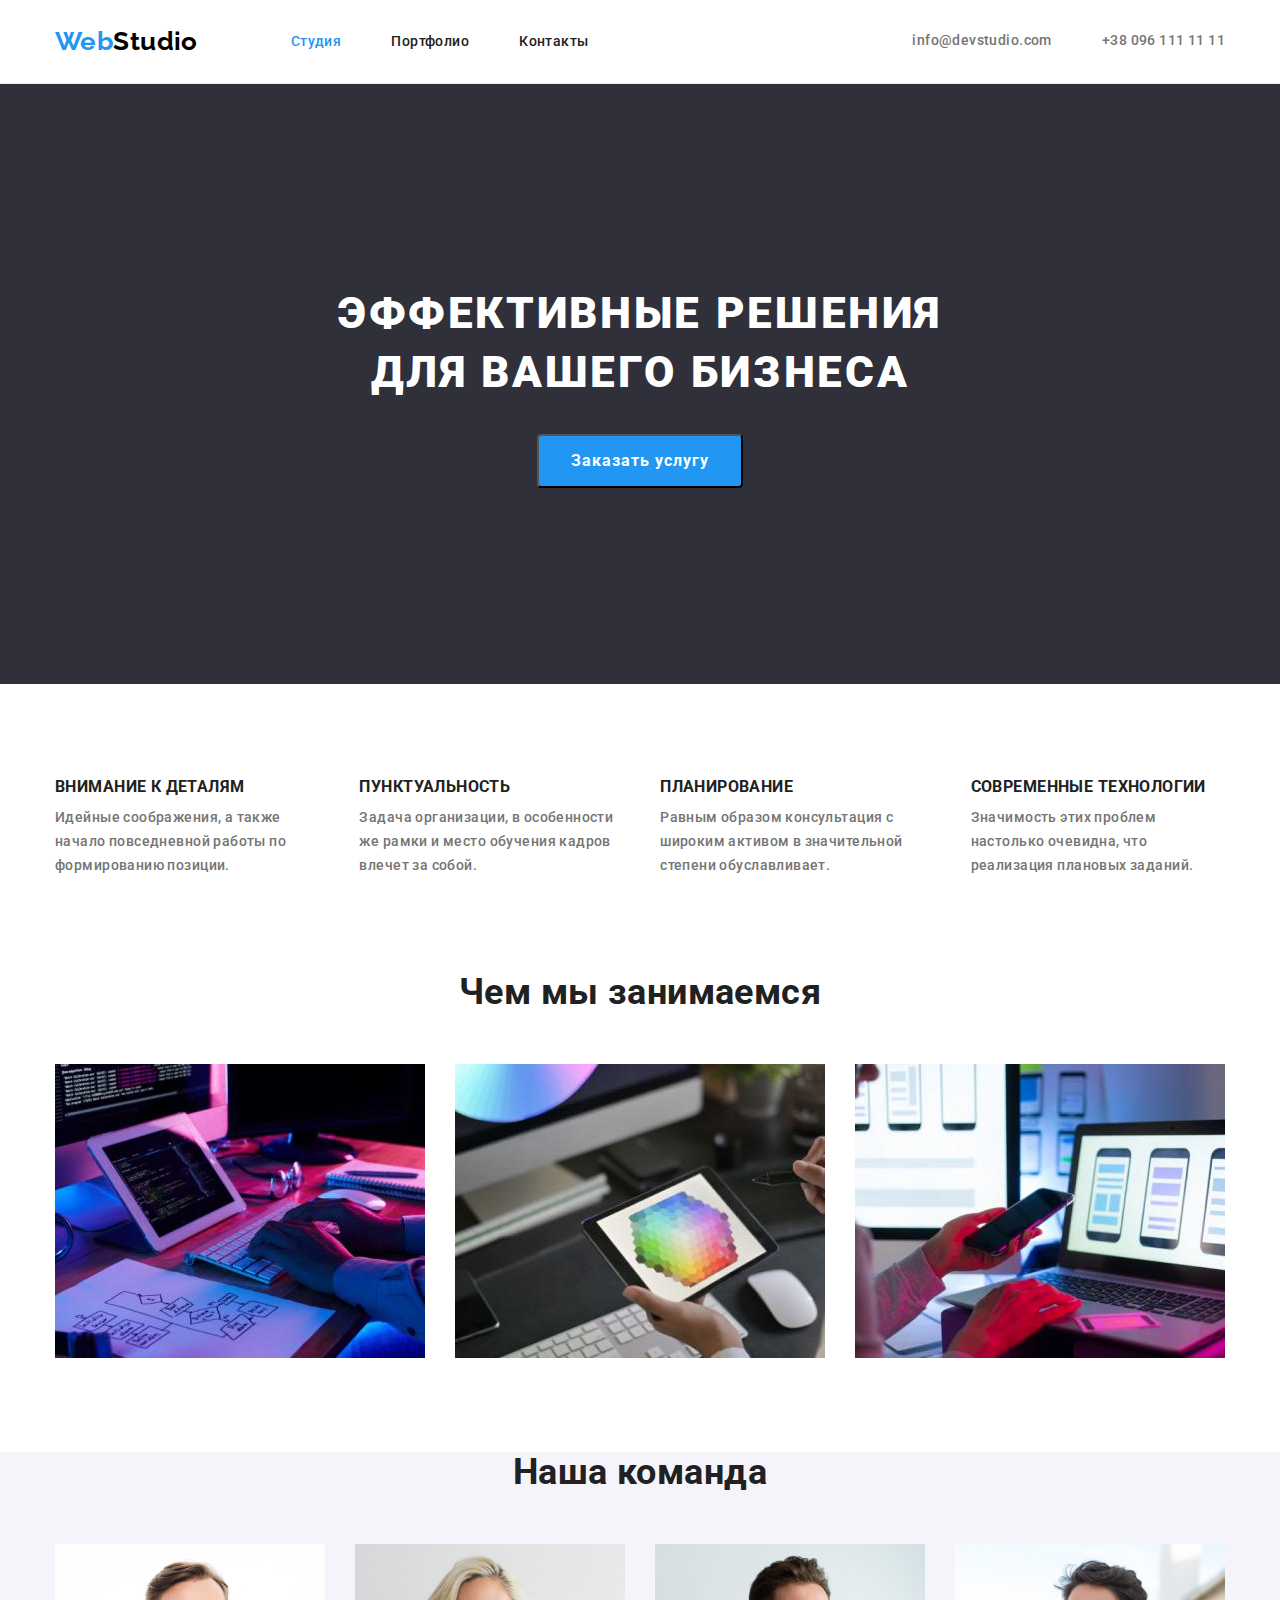
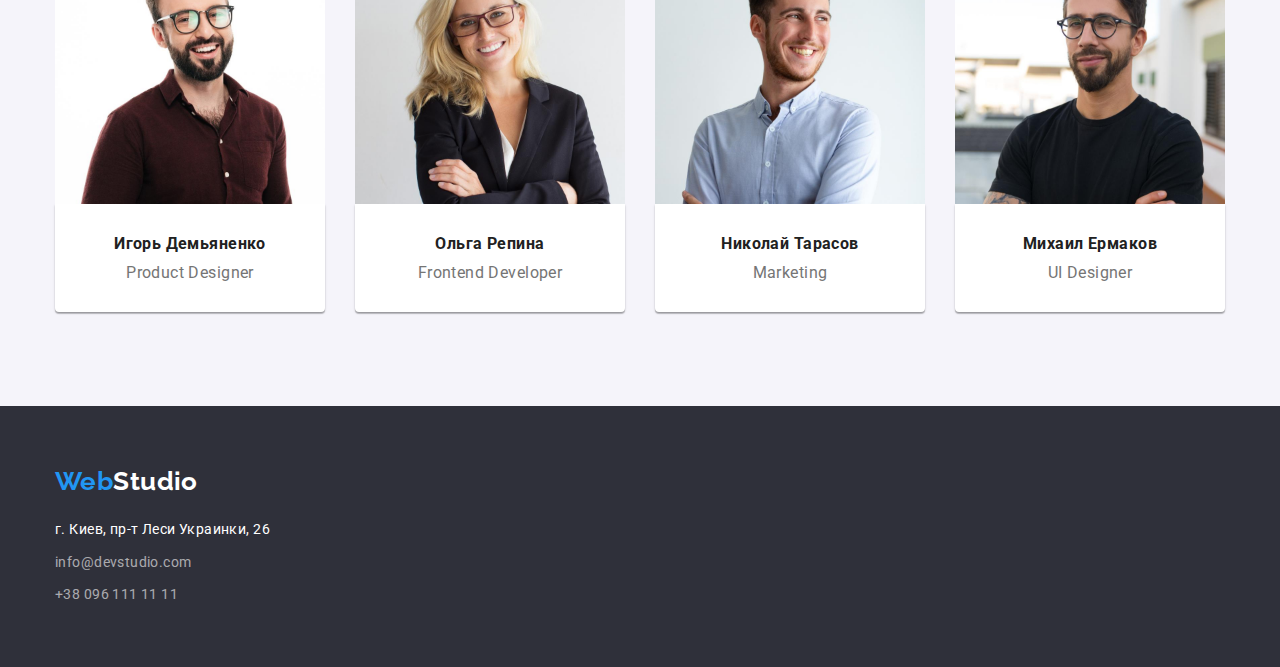
==== commit 7f90811e: "resubmite" ====
--- a/index.html
+++ b/index.html
@@ -17,18 +17,18 @@
 
 <body>
     <!-- Шапка сайта -->
-    <header>
-        <div class="container list header-border-bottom-line">
+    <header class="header-border-bottom-line">
+        <div class="container flex">
             <nav class="nav">
                 <a href="./index.html" class="logo"><span class="first-part">Web</span>Studio</a>
     
-                <ul class="list">
+                <ul class="flex">
                     <li class="item"><a href="./index.html" class="site-nav link current">Студия</a></li>
                     <li class="item"> <a href="./portfolio.html" class="site-nav link">Портфолио</a></li>
                     <li class="item"><a href="#" class="site-nav link">Контакты</a></li>
                 </ul>
             </nav>
-            <ul class="list auth-nav">
+            <ul class="auth-nav">
                 <li class="item"><a href="mailto:info@devstudio.com" class="link contacts">info@devstudio.com</a></li>
                 <li class="item"><a href="tel:+380961111111" class="link contacts">+38 096 111 11 11</a></li>
             </ul>
@@ -47,28 +47,28 @@
         <!-- Преимущества -->
         <section class="section">
             <div class="container">
-                <h2 hidden class="section-title">Наши преимущества </h2>
-                <ul class="list">
-                    <li class="content">
-                        <h3 class="benefit-title">Внимание к деталям</h3>
+                <h2 class="visually-hidden section-title">Наши преимущества </h2>
+                <ul class="benefits">
+                    <li class="benefits-item">
+                        <h3 class="benefits-title">Внимание к деталям</h3>
                         <p>
                             Идейные соображения, а также начало повседневной работы по формированию позиции.
                         </p>
                     </li>
-                    <li class="content">
-                        <h3 class="benefit-title">Пунктуальность</h3>
+                    <li class="benefits-item">
+                        <h3 class="benefits-title">Пунктуальность</h3>
                         <p>
                             Задача организации, в особенности же рамки и место обучения кадров влечет за собой.
                         </p>
                     </li>
-                    <li class="content">
-                        <h3 class="benefit-title">Планирование</h3>
+                    <li class="benefits-item">
+                        <h3 class="benefits-title">Планирование</h3>
                         <p>
                             Равным образом консультация с широким активом в значительной степени обуславливает.
                         </p>
                     </li>
-                    <li class="content">
-                        <h3 class="benefit-title">Современные технологии</h3>
+                    <li class="benefits-item">
+                        <h3 class="benefits-title">Современные технологии</h3>
                         <p>
                             Значимость этих проблем настолько очевидна, что реализация плановых заданий.
                         </p>
@@ -78,55 +78,63 @@
         </section>
 
         <!-- Чем мы занимаемся -->
-        <section class="section">
-            <h2 class="section-title">Чем мы занимаемся</h2>
+        <section class="section work-section">
                 <div class="container">
-                    <ul class="list">
-                        <li class="flex-element">
-                            <img src="./images/tablet.jpg" alt="Tablet and keyboard" width="370" height="294" />
+                    <h2 class="section-title">Чем мы занимаемся</h2>
+                    <ul class="practice">
+                        <li class="practice-item">
+                            <img class="img" src="./images/tablet.jpg" alt="Tablet and keyboard" width="370" height="294" />
                         </li>
-                        <li class="flex-element">
-                            <img src="./images/iphone.jpg" alt="Iphone and laptop" width="370" height="294" />
+                        <li class="practice-item">
+                            <img class="img" src="./images/iphone.jpg" alt="Iphone and laptop" width="370" height="294" />
                         </li>
-                        <li class="flex-element">
-                            <img src="./images/ipad.jpg" alt="Ipad and pensil" width="370" height="294" />
+                        <li class="practice-item">
+                            <img class="img" src="./images/ipad.jpg" alt="Ipad and pensil" width="370" height="294" />
                         </li>
                     </ul>
                 </div>
         </section>
 
         <!-- Наша команда -->
-        <section class="section">
-            <h2 class="section-title">Наша команда</h2>
-                <div class="container size">
-                    <ul class="list">
-                        <li class="content">
-                            <img src="./images/ihor.jpg" alt="Product Designer" width="270"/>
-                            <h3 class="teammate-title">Игорь Демьяненко</h3>
-                            <p class="teammate-position">
-                                Product Designer
-                            </p>
+        <section class="section team-section work-section">
+                <div class="container">
+                    <h2 class="section-title">Наша команда</h2>
+                    <ul class="teammate">
+                        <li class="teammate-item">
+                            <img class="img" src="./images/ihor.jpg" alt="Product Designer" width="270"/>
+                            <div class="teammate-content">
+                                <h3 class="teammate-title">Игорь Демьяненко</h3>
+                                <p class="teammate-position">
+                                    Product Designer
+                                </p>
+                            </div>
                         </li>
-                        <li class="content">
-                            <img src="./images/olha.jpg" alt="Frontend Developer" width="270"/>
-                            <h3 class="teammate-title">Ольга Репина</h3>
-                            <p class="teammate-position">
-                                Frontend Developer
-                            </p>
+                        <li class="teammate-item">
+                            <img class="img" src="./images/olha.jpg" alt="Frontend Developer" width="270"/>
+                            <div class="teammate-content">
+                                <h3 class="teammate-title">Ольга Репина</h3>
+                                <p class="teammate-position">
+                                    Frontend Developer
+                                </p>
+                            </div>
                         </li>
-                        <li class="content">
-                            <img src="./images/nylolay.jpg" alt="Marketing" width="270"/>
-                            <h3 class="teammate-title">Николай Тарасов</h3>
-                            <p class="teammate-position">
-                                Marketing
-                            </p>
+                        <li class="teammate-item">
+                            <img class="img" src="./images/nylolay.jpg" alt="Marketing" width="270"/>
+                            <div class="teammate-content">
+                                <h3 class="teammate-title">Николай Тарасов</h3>
+                                <p class="teammate-position">
+                                    Marketing
+                                </p>
+                            </div>
                         </li>
-                        <li class="content">
-                            <img src="./images/mykhailo.jpg" alt="UI Designer" width="270"/>
-                            <h3 class="teammate-title">Михаил Ермаков</h3>
-                            <p class="teammate-position">
-                                UI Designer
-                            </p>
+                        <li class="teammate-item">
+                            <img class="img" src="./images/mykhailo.jpg" alt="UI Designer" width="270"/>
+                            <div class="teammate-content">
+                                <h3 class="teammate-title">Михаил Ермаков</h3>
+                                <p class="teammate-position">
+                                    UI Designer
+                                </p>
+                            </div>
                         </li>
                     </ul>
                 </div>
@@ -135,15 +143,16 @@
 
     <!-- Футер -->
     <footer class="footer">
+        <div class="container">
             <a href="./index.html" class="footer-logo"><span class="first-part">Web</span>Studio</a>
-            <address>
+            <address class="footer-address-list">
                 <ul class="footer-list">
-                    <li class="item"><a href="https://goo.gl/maps/6iYoXaCGqueHrKsz9" target="_blank" rel="noreferrer noopener"
-                            class="footer-address">г. Киев, пр-т Леси Украинки, 26</a></li>
+                    <li class="item"><a href="https://goo.gl/maps/6iYoXaCGqueHrKsz9" target="_blank" rel="noreferrer noopener"                        class="footer-address">г. Киев, пр-т Леси Украинки, 26</a></li>
                     <li class="item"><a href="mailto:info@devstudio.com" class="link footer-contacts">info@devstudio.com</a></li>
-                    <li class="item last"><a href="tel:+380961111111" class="link footer-contacts">+38 096 111 11 11</a></li>
+                    <li class="item"><a href="tel:+380961111111" class="link footer-contacts">+38 096 111 11 11</a></li>
                 </ul>
             </address>
+        </div>
     </footer>
 </body>
 </html>--- a/css/styles.css
+++ b/css/styles.css
@@ -8,6 +8,19 @@
   --main-titles-color: #212121;
 }
 
+h1,
+h2,
+h3,
+p {
+  margin: 0;
+}
+
+ul {
+  margin: 0;
+  padding: 0;
+  list-style: none;
+}
+
 body {
   background-color: var(--primary-white-color);
   color: var(--primary-text-color);
@@ -18,15 +31,16 @@
   line-height: 1.71;
 }
 
-.list {
-  display: flex;
-  list-style: none;
-  padding: 0px;
-  margin: 0px;
+.header-border-bottom-line {
+  border-bottom: solid 1px;
+  border-bottom-color: #ececec;
+}
+
+.flex {
+  display: flex;
 }
 
 .container {
-  align-items: center;
   margin-left: auto;
   margin-right: auto;
   width: 1200px;
@@ -60,6 +74,7 @@
 }
 
 .site-nav {
+  display: flex;
   display: inline-block;
   padding-top: 32px;
   padding-bottom: 32px;
@@ -71,6 +86,7 @@
 }
 
 .auth-nav {
+  display: flex;
   margin-left: auto;
   align-items: center;
 }
@@ -87,12 +103,7 @@
   color: var(--accent-color);
 }
 
-.list p {
-  margin-top: 0px;
-  margin-bottom: 0px;
-}
-
-.list .item:not(:last-child) {
+.flex .item:not(:last-child) {
   margin-right: 50px;
 }
 
@@ -107,11 +118,6 @@
   margin-right: 50px;
 }
 
-.header-border-bottom-line {
-  border-bottom: solid 1px;
-  border-bottom-color: #ececec;
-}
-
 /* Hero */
 
 .section {
@@ -121,16 +127,18 @@
 
 .hero {
   background-color: var(--hero-footer-background);
-  width: 1200px;
-  height: 600px;
-  text-align: center;
   margin-right: auto;
   margin-left: auto;
+  padding: 200px;
+
+  max-width: 1600px;
+  height: 600px;
+
+  text-align: center;
 }
 
 .hero-title {
   display: inline-block;
-  margin-top: 200px;
   margin-bottom: 30px;
 
   min-width: 696px;
@@ -146,10 +154,12 @@
 
 .hero-button {
   display: block;
+  padding: 10px 32px;
+
   background-color: var(--accent-color);
   color: var(--primary-white-color);
   min-width: 200px;
-  height: 50px;
+
   font-weight: 700;
   font-size: 16px;
   line-height: 1.87;
@@ -165,6 +175,19 @@
 }
 
 /* Section */
+.visually-hidden {
+  position: absolute;
+  width: 1px;
+  height: 1px;
+  margin: -1px;
+  border: 0;
+  padding: 0;
+
+  white-space: nowrap;
+  clip-path: inset(100%);
+  clip: rect(0 0 0 0);
+  overflow: hidden;
+}
 
 .section-title {
   color: var(--main-titles-color);
@@ -178,12 +201,16 @@
   text-align: center;
 }
 
-.section-description {
+/* .section-description {
   font-size: 36px;
   line-height: 1.39;
-}
-
-.benefit-title {
+} */
+
+.benefits {
+  display: flex;
+}
+
+.benefits-title {
   margin-top: 0px;
   margin-bottom: 10px;
   font-weight: 700;
@@ -192,25 +219,57 @@
   color: var(--main-titles-color);
 }
 
-.list .content:not(:last-child) {
+.benefits .benefits-item:not(:last-child) {
   margin-right: 30px;
 }
 
-.flex-element {
+.work-section {
+  padding-top: 0;
+}
+
+.practice {
+  display: flex;
+}
+.practice-item {
   margin-right: 30px;
 }
 
-.flex-element:nth-child(3n) {
+.img {
+  display: block;
+  max-width: 100%;
+  height: auto;
+}
+
+.practice-item:nth-child(3n) {
   margin-right: 0;
+}
+.team-section {
+  background-color: #f5f4fa;
+}
+
+.teammate {
+  display: flex;
 }
 
 .teammate-title {
   font-size: 16px;
-  line-height: 1.19px;
+  line-height: 1.19;
   text-align: center;
   color: var(--main-titles-color);
-  margin-top: 30px;
   margin-bottom: 10px;
+}
+
+.teammate-item:not(:last-child) {
+  margin-right: 30px;
+}
+
+.teammate-content {
+  padding-top: 30px;
+  padding-bottom: 30px;
+  box-shadow: 0px 1px 3px rgba(0, 0, 0, 0.12), 0px 1px 1px rgba(0, 0, 0, 0.14),
+    0px 2px 1px rgba(0, 0, 0, 0.2);
+  border-radius: 0px 0px 4px 4px;
+  background-color: #ffffff;
 }
 
 .teammate-position {
@@ -222,67 +281,9 @@
 
 /* Portfolio */
 
-/* Cards filter buttons */
-
-.portfolio-container {
-  width: 1200px;
-  padding-left: 15px;
-  padding-right: 15px;
-  margin-left: auto;
-  margin-right: auto;
-  /* outline: 2px solid tomato; */
-}
-
-.portfolio-buttons-list {
-  display: flex;
-  justify-content: center;
-
-  list-style: none;
-  padding: 0px;
-  margin: 0px;
-}
-
-.margin {
-  margin-bottom: 50px;
-}
-.portfolio-buttons-list .button-item:not(:last-child) {
-  margin-right: 30px;
-}
-
-.portfolio-list {
-  list-style: none;
-  margin: 0;
-  padding: 0;
-}
-
-.portfolio-flex-container {
-  display: flex;
-  flex-wrap: wrap;
-}
-
-.portfolio-flex-element {
-  /* calc((100% - кол-во маржинов в строке * значение маржина) / кол-во элементов в строке */
-  width: calc((100% - 60px) / 3);
-}
-
-.border-bottom {
-  border-bottom-width: 1px;
-  border-bottom-style: solid;
-  border-block-color: #eeeeee;
-}
-/* Для всех елементов-карточек в сетке добавить маржин справа, кроме каждого третего (так как в ряду - три елемента) */
-
-.portfolio-flex-element:not(:nth-child(3n)) {
-  margin-right: 30px;
-}
-
-/* Для всех елементов-карточек в сетке добавить маржин снизу, кроме последних трех елементов (так как в нижнем ряду - три елемента) */
-
-.portfolio-flex-element:not(:nth-last-child(-n + 3)) {
-  margin-bottom: 30px;
-}
-
 .filter-buttons {
+  padding: 6px 22px;
+
   color: var(--title-text-color);
   background-color: var(--primary-white-color);
   font-size: 16px;
@@ -292,21 +293,19 @@
   border: #ffffff;
   text-align: center;
   border-radius: 4px;
-  box-shadow: 0px 3px 1px rgba(0, 0, 0, 0.1), 0px 1px 2px rgba(0, 0, 0, 0.08),
-    0px 2px 2px rgba(0, 0, 0, 0.12);
-  /* min-width: 73px; */
 }
 
 .filter-buttons:hover,
 .filter-buttons:focus {
   background-color: var(--accent-color);
   color: var(--primary-white-color);
+  box-shadow: 0px 3px 1px rgba(0, 0, 0, 0.1), 0px 1px 2px rgba(0, 0, 0, 0.08),
+    0px 2px 2px rgba(0, 0, 0, 0.12);
 }
 
 /* Cards */
 
 .cards-header {
-  margin-top: 20px;
   margin-bottom: 4px;
 
   color: var(--title-text-color);
@@ -317,35 +316,62 @@
 }
 
 .cards-description {
-  margin: 0;
-
   color: var(--primary-text-color);
   font-weight: 400;
   font-size: 16px;
   line-height: 1.87;
 }
 
+.portfolio-buttons-list {
+  display: flex;
+  justify-content: center;
+
+  margin-bottom: 50px;
+}
+
+.portfolio-buttons-list .button-item:not(:last-child) {
+  margin-right: 8px;
+}
+
+.portfolio-gallery {
+  display: flex;
+  flex-wrap: wrap;
+}
+
+.portfolio-gallery-item {
+  /* calc((100% - кол-во маржинов в строке * значение маржина) / кол-во элементов в строке */
+  width: calc((100% - 60px) / 3);
+}
+
+.gallery-decription {
+  padding: 20px 24px;
+  background-color: #ffffff;
+  border-bottom: 1px solid;
+  border-left: 1px solid;
+  border-right: 1px solid;
+  border-color: #eeeeee;
+}
+
+/* Для всех елементов-карточек в сетке добавить маржин справа, кроме каждого третего (так как в ряду - три елемента) */
+
+.portfolio-gallery-item:not(:nth-child(3n)) {
+  margin-right: 30px;
+}
+
+/* Для всех елементов-карточек в сетке добавить маржин снизу, кроме последних трех елементов (так как в нижнем ряду - три елемента) */
+
+.portfolio-gallery-item:not(:nth-last-child(-n + 3)) {
+  margin-bottom: 30px;
+}
+
 /* Footer */
 
 .footer {
   background-color: var(--hero-footer-background);
-  margin-left: auto;
-  margin-right: auto;
-  width: 1200px;
-  padding-left: 15px;
-  padding-right: 15px;
-  /* outline: 2px solid tomato; */
-}
-.footer-list {
-  list-style: none;
-  padding: 0px;
-  margin: 0px;
-}
+  padding: 60px 0;
+}
+
 .footer-logo {
-  display: inline-block;
-  margin-top: 60px;
-  margin-bottom: 20px;
-
   color: var(--primary-white-color);
 
   font-family: Raleway, sans-serif;
@@ -354,8 +380,13 @@
   line-height: 1.19;
   text-decoration: none;
 }
-.footer-list .item {
-  padding-bottom: 9px;
+
+.footer-address-list {
+  margin-top: 20px;
+}
+
+.footer-list .item:not(:last-child) {
+  margin-bottom: 9px;
 }
 
 .footer-address {
@@ -364,9 +395,7 @@
   font-style: normal;
   text-decoration: none;
 }
-.footer-list .last {
-  padding-bottom: 60px;
-}
+
 .footer-contacts {
   color: rgba(255, 255, 255, 0.6);
   font-weight: 400;
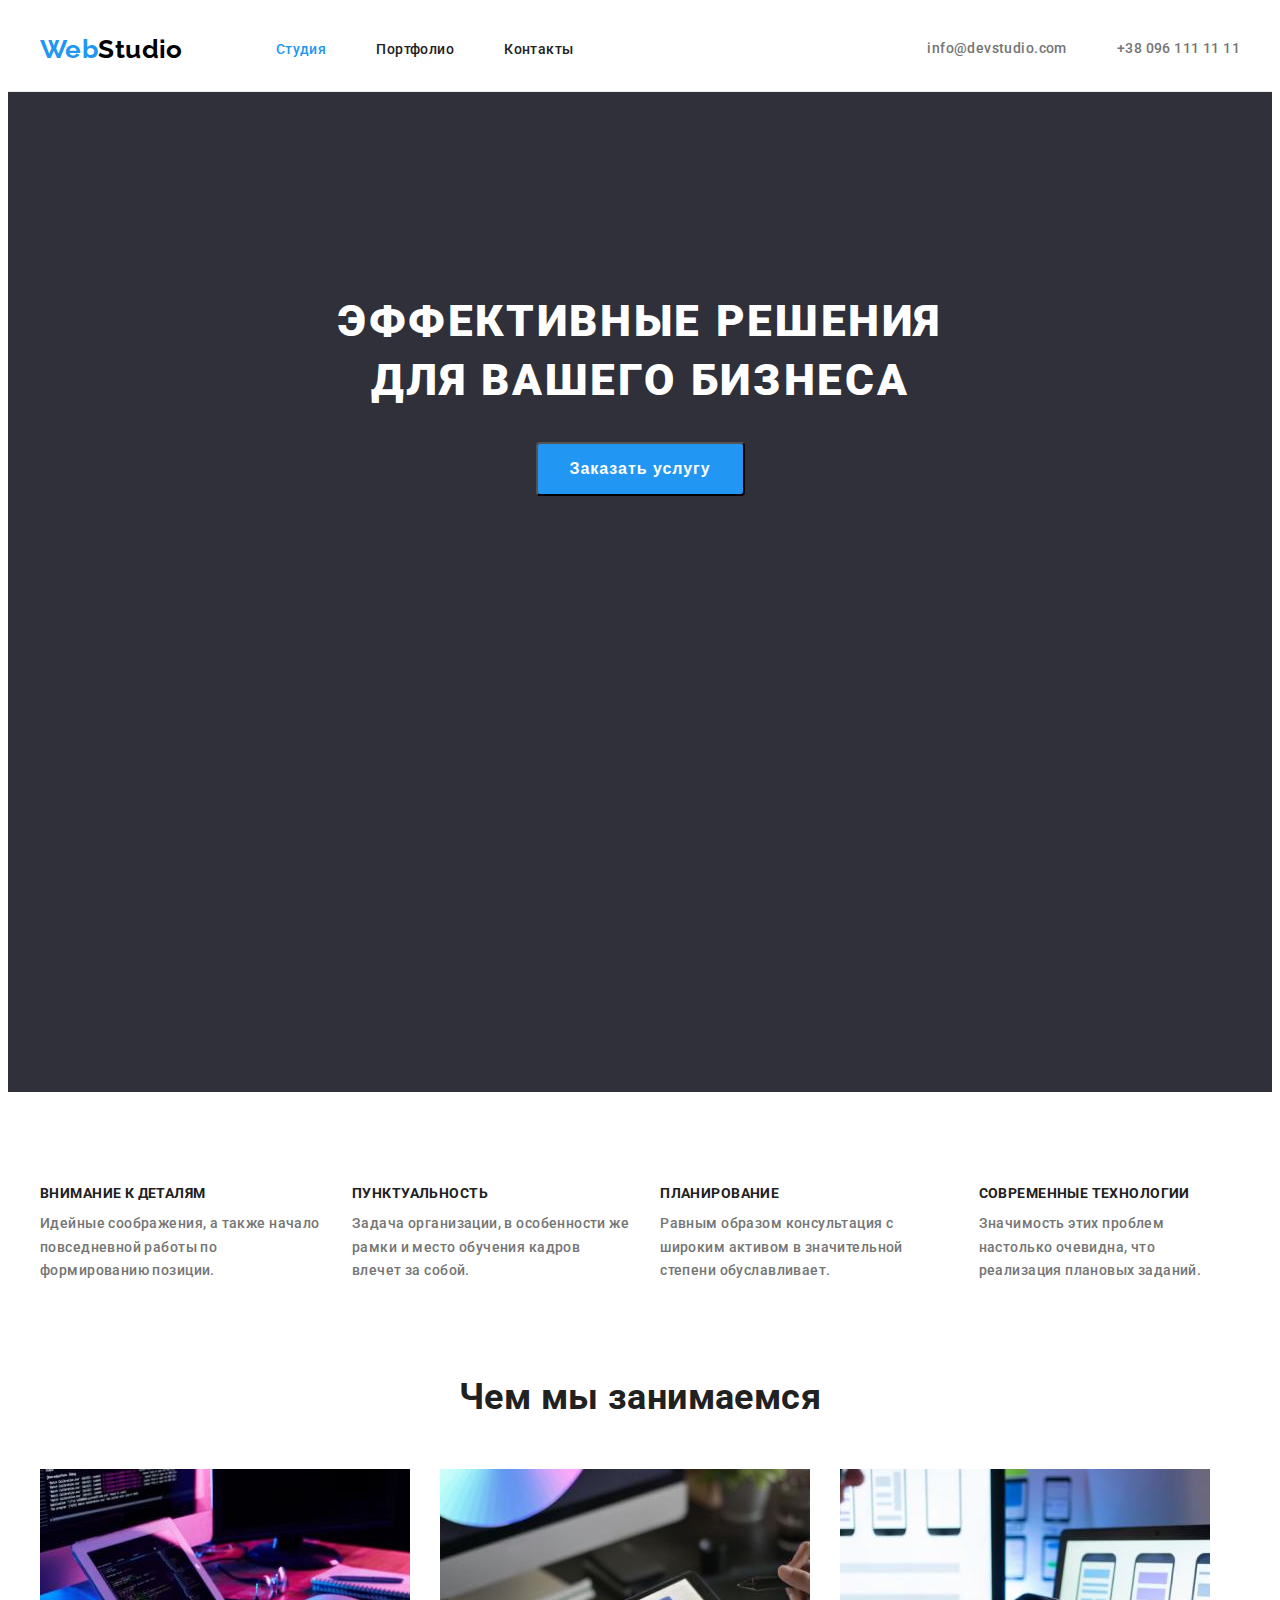
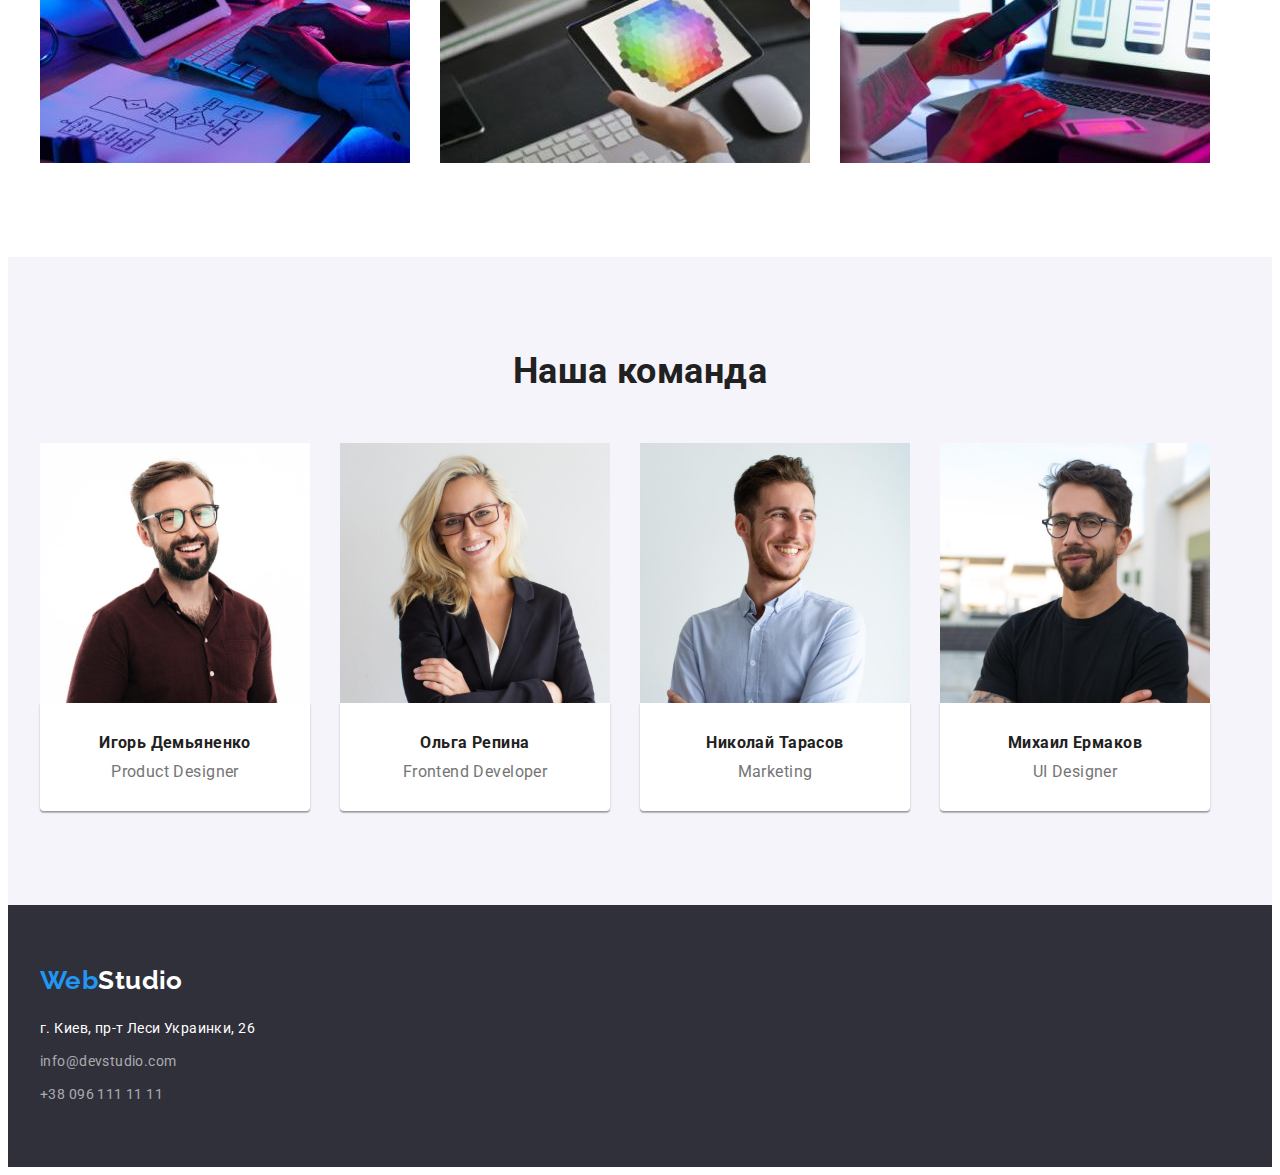
==== commit 07bb73fe: "FLEXBOX (done)" ====
--- a/index.html
+++ b/index.html
@@ -11,7 +11,7 @@
     <link rel="stylesheet" href="https://cdnjs.cloudflare.com/ajax/libs/modern-normalize/1.1.0/modern-normalize.min.css"
         integrity="sha512-wpPYUAdjBVSE4KJnH1VR1HeZfpl1ub8YT/NKx4PuQ5NmX2tKuGu6U/JRp5y+Y8XG2tV+wKQpNHVUX03MfMFn9Q=="
         crossorigin="anonymous" referrerpolicy="no-referrer" />
-    <link rel="stylesheet" href="./css/modern-normalize.css" />
+    <!-- <link rel="stylesheet" href="./css/modern-normalize.css" /> -->
     <link rel="stylesheet" href="./css/styles.css" />
 </head>
 
@@ -96,7 +96,7 @@
         </section>
 
         <!-- Наша команда -->
-        <section class="section team-section work-section">
+        <section class="section team-section">
                 <div class="container">
                     <h2 class="section-title">Наша команда</h2>
                     <ul class="teammate">
--- a/css/styles.css
+++ b/css/styles.css
@@ -21,6 +21,10 @@
   list-style: none;
 }
 
+a {
+  text-decoration: none;
+}
+
 body {
   background-color: var(--primary-white-color);
   color: var(--primary-text-color);
@@ -90,9 +94,10 @@
   margin-left: auto;
   align-items: center;
 }
-.link {
-  text-decoration: none;
-}
+
+/* .link {
+  text-decoration: none;
+} */
 
 .link:hover,
 .link:focus {
@@ -129,8 +134,9 @@
   background-color: var(--hero-footer-background);
   margin-right: auto;
   margin-left: auto;
-  padding: 200px;
-
+  padding: 200px 0;
+  background-repeat: no-repeat;
+  background-size: cover;
   max-width: 1600px;
   height: 600px;
 
@@ -213,6 +219,7 @@
 .benefits-title {
   margin-top: 0px;
   margin-bottom: 10px;
+  font-size: 14px;
   font-weight: 700;
   line-height: 1.14;
   text-transform: uppercase;
@@ -285,7 +292,7 @@
   padding: 6px 22px;
 
   color: var(--title-text-color);
-  background-color: var(--primary-white-color);
+  background-color: #f5f4fa;
   font-size: 16px;
   line-height: 1.63;
   cursor: pointer;
